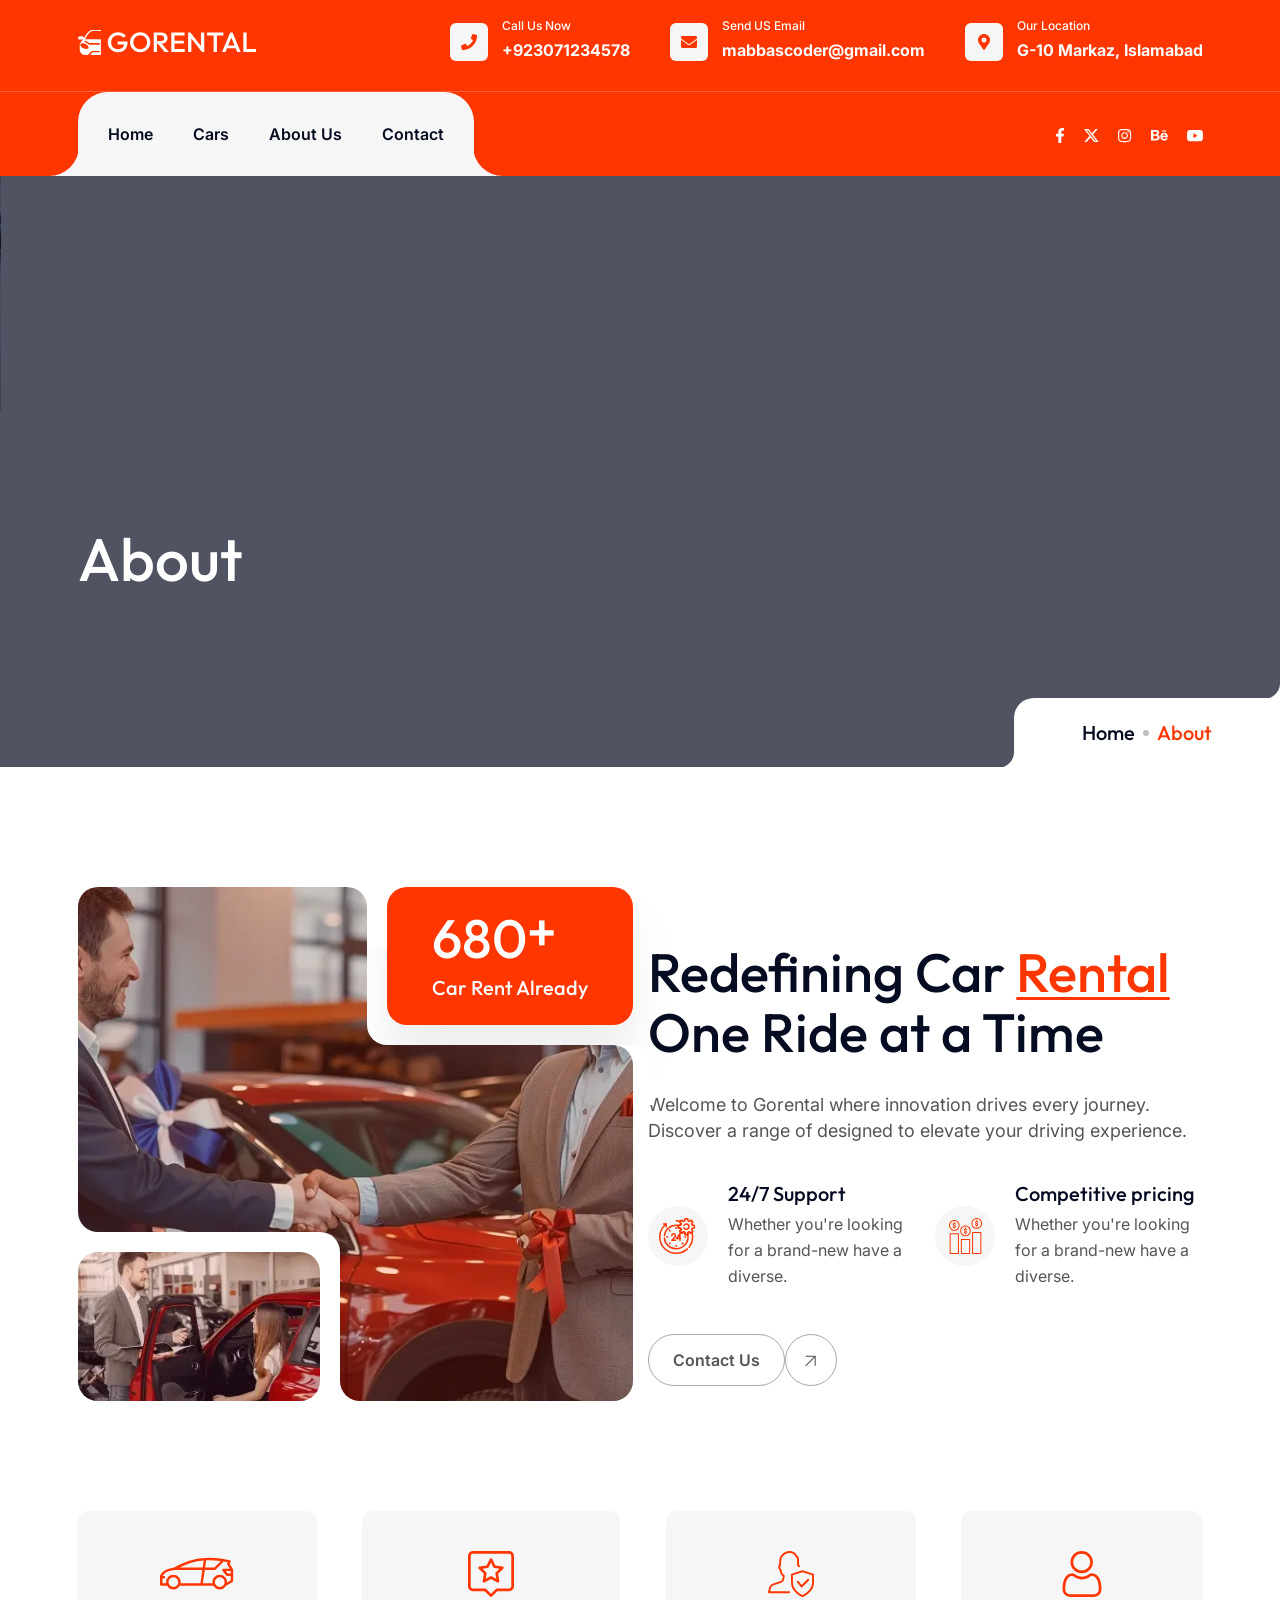
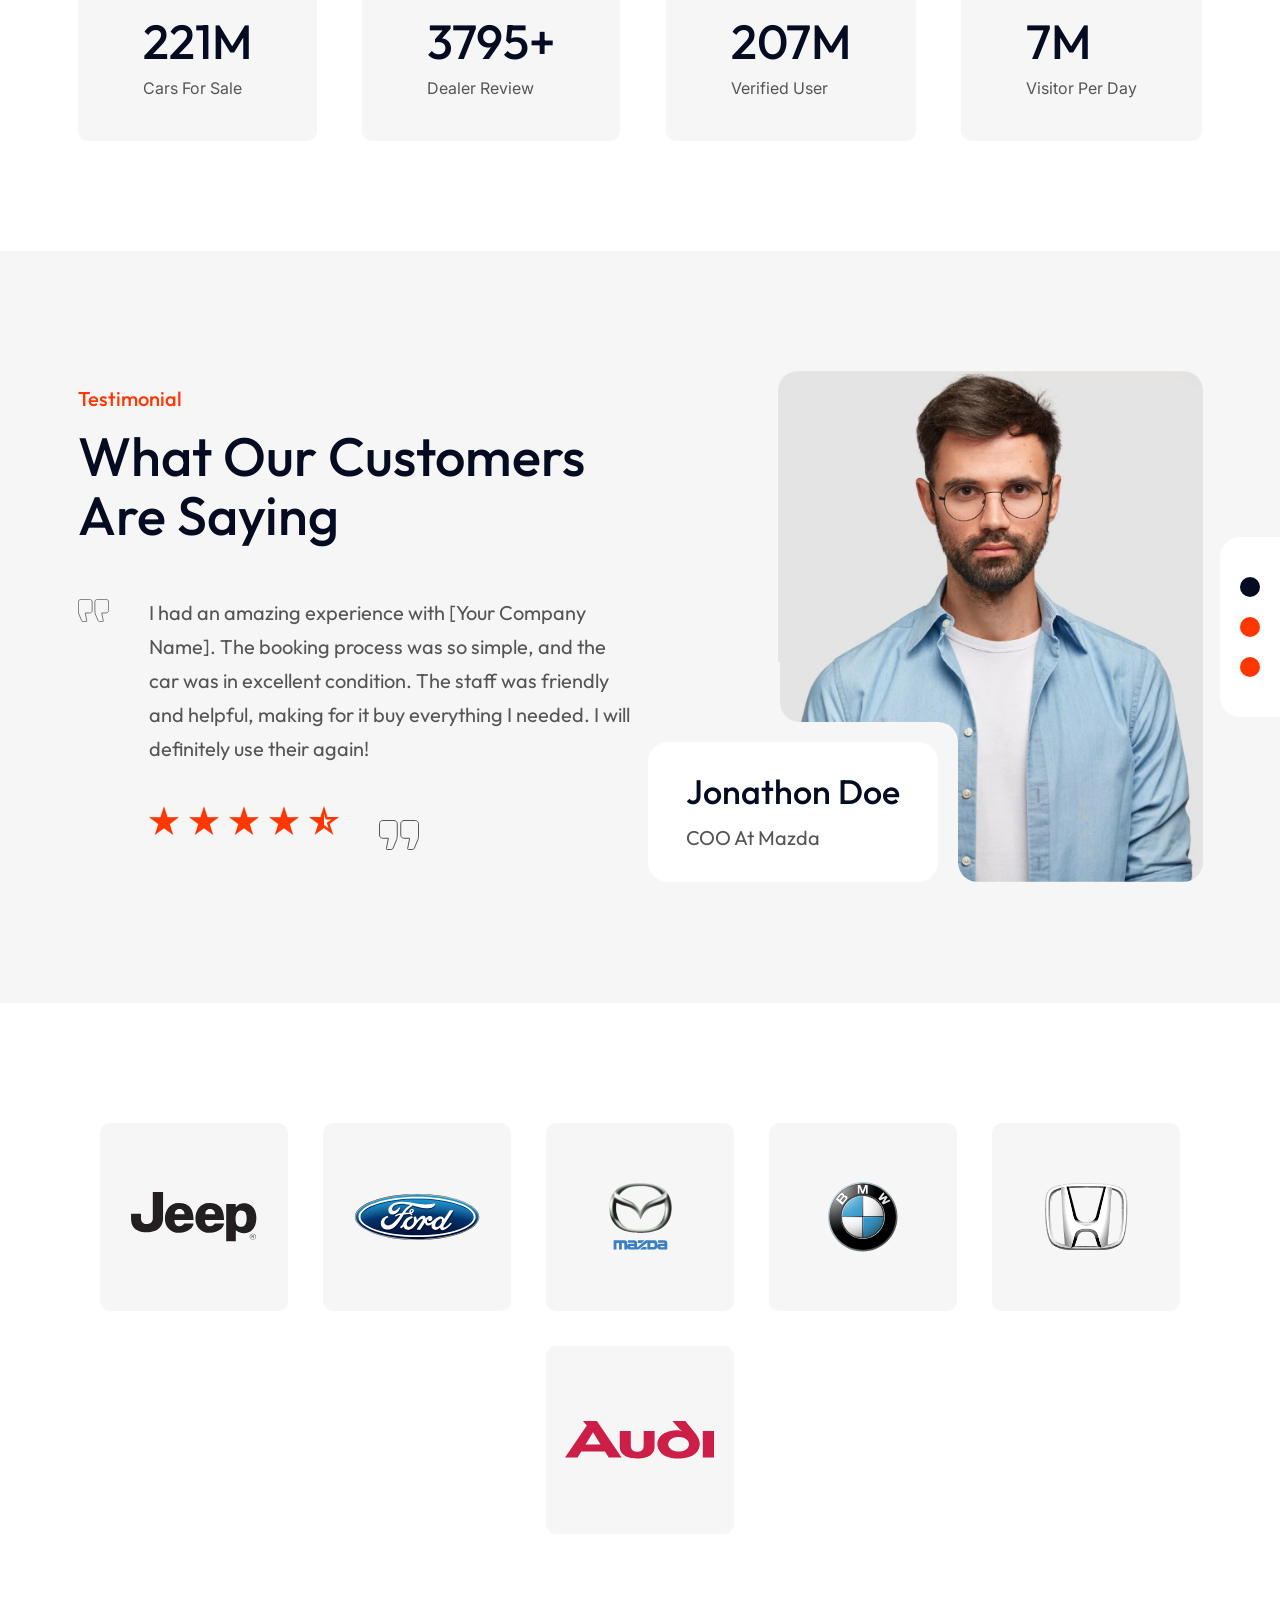
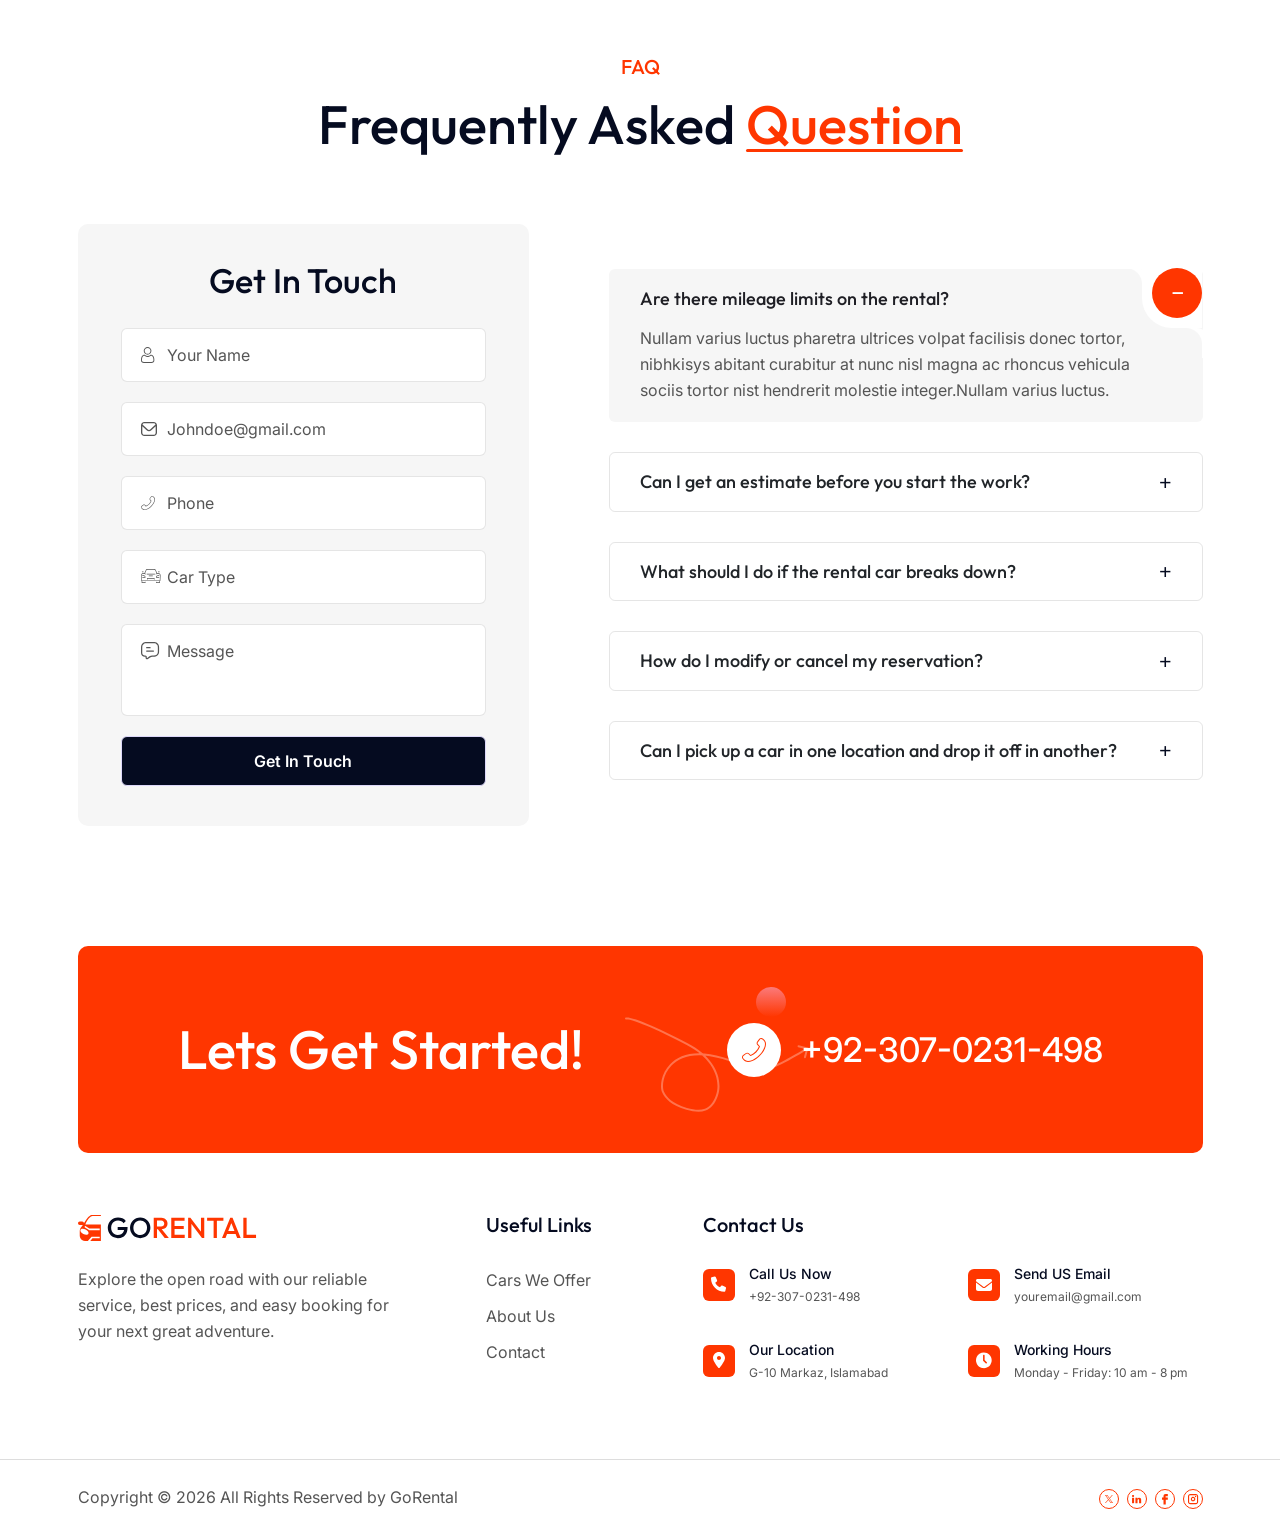
==== about.html @ 8848d8da "optimized folder str" ====
<!DOCTYPE html>
<html lang="en">

<head>
    <meta charset="UTF-8">
    <meta name="viewport" content="width=device-width, initial-scale=1.0">
    <meta name="description"
        content="Your trusted source for expert healthcare services and car information. Providing personalized care, advanced treatments, and reliable car dealing to help you achieve better health.">
    <link rel="shortcut icon" type="image/x-icon" href="images/fav.svg">
    <title>Rent a Car Services</title>
    <link rel="stylesheet" href="css/plugins.css">
    <link rel="stylesheet" href="css/magnifying-popup.css">
    <link rel="stylesheet" href="css/bootstrap.min.css">
    <link rel="stylesheet" href="css/rt-icon.css">
    <link rel="stylesheet" href="css/style.css">
</head>

<body class="home-one overflow-x-visible">
    <div class="loader-wrapper">
        <div class="loader">
        </div>
        <div class="loader-section section-left"></div>
        <div class="loader-section section-right"></div>
    </div>
    <div id="anywhere-home">
    </div>
    <!-- progress area start -->
    <div class="progress-wrap">
        <svg class="progress-circle svg-content" width="100%" height="100%" viewBox="-1 -1 102 102">
            <path d="M50,1 a49,49 0 0,1 0,98 a49,49 0 0,1 0,-98"
                style="transition: stroke-dashoffset 10ms linear 0s; stroke-dasharray: 307.919, 307.919; stroke-dashoffset: 307.919;">
            </path>
        </svg>
    </div>
    <!-- progress area end -->
    <!-- header area start -->
    <header class="header-one header-two bg-primary header--sticky">
        <div class="header-top">
            <div class="container">
                <div class="inner">
                    <div class="logo-area">
                        <a href="index.html"><img src="images/logo/logo-white.svg" width="180" alt=""></a>
                    </div>
                    <div class="get-touch-area">
                        <div class="map-area">
                            <div class="icon">
                                <i class="fa-sharp fa-solid fa-phone"></i>
                            </div>
                            <div class="text">
                                <p>Call Us Now</p>
                                <a href="tel:923071234578">+923071234578</a>
                            </div>
                        </div>
                        <div class="map-area">
                            <div class="icon">
                                <i class="fa-solid fa-envelope"></i>
                            </div>
                            <div class="text">
                                <p>Send US Email</p>
                                <a
                                    href="mailto:mabbascoder@gmail.com?subject=I want to rent a car!&body=Hello Sir! I want to rent a Car Name for a family. Is it available?">mabbascoder@gmail.com</a>
                            </div>
                        </div>
                        <div class="map-area">
                            <div class="icon">
                                <i class="fa-sharp fa-solid fa-location-dot"></i>
                            </div>
                            <div class="text">
                                <p>Our Location</p>
                                <a href="#">G-10 Markaz, Islamabad</a>
                            </div>
                        </div>
                    </div>
                </div>
            </div>
        </div>
        <div class="container">
            <div class="row">
                <div class="col-lg-12">
                    <div class="header-wrapper-area">
                        <div class="header-right d-block">
                            <div class="bottom d-flex align-items-center justify-content-between">
                                <div class="logo-area">
                                    <a href="index.html"><img src="images/logo/logo-white.svg" width="180" alt=""></a>
                                </div>
                                <div class="nav-area">
                                    <ul class="">
                                        <li class="main-nav">
                                            <a class="main-menu" href="index.html">Home</a>
                                        </li>
                                        <li class="main-nav">
                                            <a class="main-menu" href="cars.html">Cars</a>
                                        </li>
                                        <li class="main-nav">
                                            <a class="main-menu" href="about.html">About Us</a>
                                        </li>
                                        <li class="main-nav"><a class="main-menu main-menu-ls"
                                                href="contact.html">Contact</a></li>
                                    </ul>
                                </div>
                                <div class="bottom-right">
                                    <div class="social-area-transparent">
                                        <ul class="header-social">
                                            <li><a href="#"><img src="images/icon/facebook-w.svg" alt=""></a></li>
                                            <li><a href="#"><img src="images/icon/twitter-x-w.svg" alt=""></a></li>
                                            <li><a href="#"><img src="images/icon/linkedin-w.svg" alt=""></a></li>
                                            <li><a href="#"><img src="images/icon/behance.svg" alt=""></a></li>
                                            <li><a href="#"><img src="images/icon/youtube.svg" alt=""></a></li>
                                        </ul>
                                    </div>
                                    <div class="menu-btn" id="menu-btn">
                                        <i class="fa-sharp fa-regular fa-bars"></i>
                                    </div>
                                </div>
                            </div>
                        </div>
                    </div>
                </div>
            </div>
        </div>
    </header>
    <!-- header area end -->
    <!-- rts breadcrumb area start -->
    <div class="rts-breadcrumb-area @@class jarallax" data-bg-src="images/breadcrumb/03.webp">
        <div class="container">
            <div class="breadcrumb-area-wrapper">
                <h1 class="title">About</h1>
            </div>
        </div>
        <div class="nav-bread-crumb">
            <div class="nav-inner">
                <a href="index.html">Home</a>
                <span class="dot"></span>
                <a href="#" class="current">About</a>
            </div>
        </div>
    </div>
    <!-- rts breadcrumb area end -->


    <!-- rts about area start -->
    <section class="rts-about-area rts-section-gapTop">
        <div class="container">
            <div class="section-inner">
                <div class="row gy-5 gy-lg-0 align-items-center">
                    <div class="col-lg-6">
                        <div class="about-letf-image-area-two">
                            <div class="about-counter-area">
                                <div class="inner">
                                    <h2 class="counter-no"><span class="counter">1000</span><span
                                            class="count-plus">+</span></h2>
                                    <p>Car Rent Already</p>
                                </div>
                            </div>
                            <div class="about-image-area">
                                <img src="images/about/2.webp" alt="">
                            </div>
                            <div class="inner-image-sm">
                                <div class="inner-image">
                                    <div class="overlay-image">
                                        <img src="images/about/3.webp" alt="">
                                    </div>
                                </div>
                            </div>
                        </div>
                    </div>
                    <div class="col-lg-6">
                        <div class="about-right-content-area">
                            <div class="rts-section-title">
                                <span class="subtitle wow fadeInUp" data-wow-delay="0.1s">About Us</span>
                                <h2 class="heading-title">Redefining Car <span>Rental</span> <br> One
                                    Ride at a Time</h2>
                            </div>
                            <p class="desc wow fadeInUp" data-wow-delay="0.2s">
                                Welcome to Gorental where innovation drives every journey. Discover a range of designed
                                to elevate your driving experience.
                            </p>
                            <div class="about-item-wrapper mt--30">
                                <div class="single-item wow fadeInUp" data-wow-delay="0.4s">
                                    <div class="icon">
                                        <img src="images/icon/support.svg" alt="icon">
                                    </div>
                                    <div class="content">
                                        <h3 class="title">24/7 Support</h3>
                                        <p>Whether you're looking for a brand-new have a diverse.</p>
                                    </div>
                                </div>
                                <div class="single-item wow fadeInUp" data-wow-delay="0.6s">
                                    <div class="icon">
                                        <img src="images/icon/dollar-chart.svg" alt="icon">
                                    </div>
                                    <div class="content">
                                        <h3 class="title">Competitive pricing</h3>
                                        <p>Whether you're looking for a brand-new have a diverse.</p>
                                    </div>
                                </div>
                            </div>
                            <a href="contact.html" class="rts__btn mt--45">
                                <div class="rts__btn__wrap">
                                    <span class="rts__btn__txt-one">Contact Us</span>
                                    <span class="rts__btn__txt-two">Contact Us</span>
                                </div>
                                <div class="rts__btn__icon">
                                    <span class="rts__btn__icon-one"><i class="fa-light fa-arrow-right"></i></span>
                                    <span class="rts__btn__icon-two"><i class="fa-light fa-arrow-right"></i></span>
                                </div>
                            </a>
                        </div>
                    </div>
                </div>
            </div>
        </div>
    </section>
    <!-- rts about area end -->
    <!-- Counter Area Start -->
    <section class="rts-counter-area-two">
        <div class="container">
            <div class="counter-inner">
                <div class="inner wow zoomIn" data-wow-delay=".2s" data-wow-duration="1s">
                    <div class="icon">
                        <img src="images/counter/icon-01.svg" width="74" alt="">
                    </div>
                    <div class="text">
                        <h3 class="title"><span class="counter">320</span><span>M</span></h3>
                        <p class="desc">Cars For Sale</p>
                    </div>
                </div>
                <div class="inner wow zoomIn" data-wow-delay=".4s" data-wow-duration="1s">
                    <div class="icon">
                        <img src="images/counter/icon-02.svg" alt="">
                    </div>
                    <div class="text">
                        <h3 class="title"><span class="counter">5500</span><span>+</span></h3>
                        <p class="desc">Dealer Review</p>
                    </div>
                </div>
                <div class="inner wow zoomIn" data-wow-delay=".6s" data-wow-duration="1s">
                    <div class="icon">
                        <img src="images/counter/icon-03.svg" alt="">
                    </div>
                    <div class="text">
                        <h3 class="title"><span class="counter">300</span><span>M</span></h3>
                        <p class="desc">Verified User</p>
                    </div>
                </div>
                <div class="inner wow zoomIn" data-wow-delay=".8s" data-wow-duration="1s">
                    <div class="icon">
                        <img src="images/counter/icon-04.svg" alt="">
                    </div>
                    <div class="text">
                        <h3 class="title"><span class="counter">10</span><span>M</span></h3>
                        <p class="desc">Visitor Per Day</p>
                    </div>
                </div>
            </div>
        </div>
    </section>
    <!-- Counter Area End -->

    <!-- rts testimonials area start -->
    <section class="rts-testiomonials-area rts-section-gap bg-gray">
        <div class="container">
            <div class="slider-inner">
                <div class="row gy-5 gy-lg-0 align-items-center">
                    <div class="col-lg-6">
                        <div class="swiper rts-testimonials-content-slider">
                            <div class="swiper-wrapper">
                                <div class="swiper-slide">
                                    <div class="rts-testimonials-content-area rts-testimonials-content-two">
                                        <div class="rts-section-title">
                                            <span class="subtitle wow fadeInUp" data-wow-delay="0.1s">Testimonial</span>
                                            <h2 class="heading-title">What Our Customers <br> Are Saying</h2>
                                        </div>
                                        <div class="content-area">
                                            <div class="icon"><img src="images/testimonials/icon/qoute-sm-2.svg" alt="icon"></div>
                                            <div class="desc-star-area">
                                                <p class="desc">I had an amazing experience with [Your Company Name].
                                                    The booking process was so simple, and the car was in excellent
                                                    condition. The staff was friendly and helpful, making for it buy
                                                    everything I needed. I will definitely use their again!</p>
                                                <ul class="star-rating">
                                                    <li><i class="rt-icon-star"></i></li>
                                                    <li><i class="rt-icon-star"></i></li>
                                                    <li><i class="rt-icon-star"></i></li>
                                                    <li><i class="rt-icon-star"></i></li>
                                                    <li><i class="rt-icon-star-sharp-half-stroke"></i></li>
                                                </ul>
                                                <div class="qoute">
                                                    <img src="images/testimonials/icon/qoute-sm-3.svg" alt="icon">
                                                </div>
                                            </div>
                                        </div>
                                    </div>
                                </div>
                                <div class="swiper-slide">
                                    <div class="rts-testimonials-content-area rts-testimonials-content-two">
                                        <div class="rts-section-title">
                                            <span class="subtitle wow fadeInUp" data-wow-delay="0.1s">Testimonial</span>
                                            <h2 class="heading-title">What Our Customers <br> Are Saying</h2>
                                        </div>
                                        <div class="content-area">
                                            <div class="icon"><img src="images/testimonials/icon/qoute-sm-2.svg" alt="icon"></div>
                                            <div class="desc-star-area">
                                                <p class="desc">I had an amazing experience with [Your Company Name].
                                                    The booking process was so simple, and the car was in excellent
                                                    condition. The staff was friendly and helpful, making for it buy
                                                    everything I needed. I will definitely use their again!</p>
                                                <ul class="star-rating">
                                                    <li><i class="rt-icon-star"></i></li>
                                                    <li><i class="rt-icon-star"></i></li>
                                                    <li><i class="rt-icon-star"></i></li>
                                                    <li><i class="rt-icon-star"></i></li>
                                                    <li><i class="rt-icon-star-sharp-half-stroke"></i></li>
                                                </ul>
                                                <div class="qoute">
                                                    <img src="images/testimonials/icon/qoute-sm-3.svg" alt="icon">
                                                </div>
                                            </div>
                                        </div>
                                    </div>
                                </div>
                                <div class="swiper-slide">
                                    <div class="rts-testimonials-content-area rts-testimonials-content-two">
                                        <div class="rts-section-title">
                                            <span class="subtitle wow fadeInUp" data-wow-delay="0.1s">Testimonial</span>
                                            <h2 class="heading-title">What Our Customers <br> Are Saying</h2>
                                        </div>
                                        <div class="content-area">
                                            <div class="icon"><img src="images/testimonials/icon/qoute-sm-2.svg" alt="icon"></div>
                                            <div class="desc-star-area">
                                                <p class="desc">I had an amazing experience with [Your Company Name].
                                                    The booking process was so simple, and the car was in excellent
                                                    condition. The staff was friendly and helpful, making for it buy
                                                    everything I needed. I will definitely use their again!</p>
                                                <ul class="star-rating">
                                                    <li><i class="rt-icon-star"></i></li>
                                                    <li><i class="rt-icon-star"></i></li>
                                                    <li><i class="rt-icon-star"></i></li>
                                                    <li><i class="rt-icon-star"></i></li>
                                                    <li><i class="rt-icon-star-sharp-half-stroke"></i></li>
                                                </ul>
                                                <div class="qoute">
                                                    <img src="images/testimonials/icon/qoute-sm-3.svg" alt="icon">
                                                </div>
                                            </div>
                                        </div>
                                    </div>
                                </div>
                            </div>
                        </div>
                    </div>
                    <div class="col-lg-6">
                        <div class="swiper rts-testimonials-images-slider">
                            <div class="swiper-wrapper">
                                <div class="swiper-slide">
                                    <div class="rts-testimonials-images-area rts-testimonials-image-two">
                                        <img src="images/testimonials/2.webp" width="512" alt="images">
                                        <div class="inner-author">
                                            <div class="author-info">
                                                <h3 class="title">Jonathon Doe</h3>
                                                <span class="role">COO At Mazda</span>
                                            </div>
                                        </div>
                                    </div>
                                </div>
                                <div class="swiper-slide">
                                    <div class="rts-testimonials-images-area rts-testimonials-image-two">
                                        <img src="images/testimonials/1.webp" width="512" alt="images">
                                        <div class="inner-author">
                                            <div class="author-info">
                                                <h3 class="title">Frederick Lee</h3>
                                                <span class="role">COO At Audi</span>
                                            </div>
                                        </div>
                                    </div>
                                </div>
                                <div class="swiper-slide">
                                    <div class="rts-testimonials-images-area rts-testimonials-image-two">
                                        <img src="images/testimonials/2.webp" width="512" alt="images">
                                        <div class="inner-author">
                                            <div class="author-info">
                                                <h3 class="title">Jonathon Doe</h3>
                                                <span class="role">COO At Mazda</span>
                                            </div>
                                        </div>
                                    </div>
                                </div>
                            </div>
                        </div>
                    </div>
                </div>
            </div>
        </div>
        <div class="rts-testimonials-pagination-wrapper">
            <div class="rts-testimonials-dot"></div>
        </div>
    </section>
    <!-- rts testimonials area end -->

    <!-- rts brand area start -->
    <div class="rts-brand-area rts-section-gapTop">
        <div class="container">
            <div class="rts-brand-wrappper">
                <div class="single-brand wow fadinUp" data-wow-delay="0.2s">
                    <img src="images/brand/1.svg" alt="brand">
                </div>
                <div class="single-brand wow fadeInUp" data-wow-delay="0.4s">
                    <img src="images/brand/2.svg" alt="brand">
                </div>
                <div class="single-brand wow fadeInUp" data-wow-delay="0.6s">
                    <img src="images/brand/3.svg" alt="brand">
                </div>
                <div class="single-brand wow fadeInUp" data-wow-delay="0.8s">
                    <img src="images/brand/4.svg" alt="brand">
                </div>
                <div class="single-brand wow fadeInUp" data-wow-delay="1s">
                    <img src="images/brand/5.svg" alt="brand">
                </div>
                <div class="single-brand wow fadeInUp" data-wow-delay="1.2s">
                    <img src="images/brand/6.svg" alt="brand">
                </div>
            </div>
        </div>
    </div>
    <!-- rts brand area end -->

    <!-- rts faq area start -->
    <section class="rts-faq-area rts-section-gap">
        <div class="container">
            <div class="rts-section-title text-center">
                <span class="subtitle wow fadeInUp" data-wow-delay="0.1s">FAQ</span>
                <h2 class="heading-title">Frequently Asked <span>Question</span></h2>
            </div>
            <div class="rts-faq-wrapper-area mt--70 mt_sm--35">
                <div class="row g-5 align-items-center">
                    <div class="col-xl-5 col-lg-6">
                        <div class="rts-contact-form">
                            <h3 class="title">Get In Touch</h3>
                            <form action="#" class="contact-form-area">
                                <div class="single-input">
                                    <span class="icon">
                                        <svg width="14" height="16" viewBox="0 0 14 16" fill="none"
                                            xmlns="http://www.w3.org/2000/svg">
                                            <path
                                                d="M6.57349 7.70726C7.63232 7.70726 8.54907 7.3275 9.29834 6.57823C10.0474 5.82909 10.4272 4.91247 10.4272 3.85351C10.4272 2.79492 10.0475 1.87817 9.29822 1.12878C8.54895 0.37976 7.6322 0 6.57349 0C5.51453 0 4.5979 0.37976 3.84875 1.1289C3.09961 1.87805 2.71973 2.79479 2.71973 3.85351C2.71973 4.91247 3.09961 5.82921 3.84875 6.57836C4.59814 7.32738 5.51489 7.70726 6.57349 7.70726ZM4.51184 1.79187C5.08667 1.21704 5.76099 0.93762 6.57349 0.93762C7.38586 0.93762 8.0603 1.21704 8.63525 1.79187C9.21008 2.36682 9.48962 3.04125 9.48962 3.85351C9.48962 4.66601 9.21008 5.34032 8.63525 5.91527C8.0603 6.49022 7.38586 6.76964 6.57349 6.76964C5.76123 6.76964 5.08691 6.4901 4.51184 5.91527C3.93689 5.34044 3.65735 4.66601 3.65735 3.85351C3.65735 3.04125 3.93689 2.36682 4.51184 1.79187Z"
                                                fill="#555555"></path>
                                            <path
                                                d="M13.3165 12.3031C13.2949 11.9913 13.2512 11.6512 13.1869 11.2921C13.1219 10.9303 13.0383 10.5883 12.9382 10.2756C12.8347 9.95251 12.6942 9.63342 12.5203 9.32763C12.34 9.01025 12.1281 8.73388 11.8903 8.50647C11.6416 8.26855 11.3372 8.07727 10.9851 7.93774C10.6343 7.79895 10.2455 7.72864 9.82959 7.72864C9.66626 7.72864 9.5083 7.79565 9.20325 7.99426C9.0155 8.1167 8.7959 8.2583 8.55078 8.41492C8.34119 8.54846 8.05725 8.67358 7.70654 8.78686C7.36438 8.89758 7.01697 8.95373 6.67395 8.95373C6.33118 8.95373 5.98376 8.89758 5.64136 8.78686C5.29102 8.6737 5.00696 8.54858 4.79773 8.41504C4.55493 8.25989 4.33521 8.11829 4.14465 7.99414C3.83984 7.79553 3.68188 7.72852 3.51855 7.72852C3.10254 7.72852 2.71387 7.79895 2.36316 7.93787C2.01135 8.07715 1.70679 8.26843 1.45789 8.50659C1.22009 8.73413 1.00818 9.01037 0.828003 9.32763C0.654297 9.63342 0.513672 9.95239 0.410156 10.2758C0.310181 10.5884 0.226562 10.9303 0.161621 11.2921C0.097168 11.6507 0.0535889 11.991 0.0319824 12.3035C0.0107422 12.609 0 12.927 0 13.2483C0 14.0835 0.265503 14.7596 0.789062 15.2583C1.30615 15.7503 1.99023 15.9999 2.82239 15.9999H10.5265C11.3584 15.9999 12.0425 15.7503 12.5597 15.2583C13.0834 14.76 13.3489 14.0836 13.3489 13.2482C13.3488 12.9258 13.3379 12.6078 13.3165 12.3031ZM11.9132 14.579C11.5715 14.9042 11.1179 15.0622 10.5264 15.0622H2.82239C2.23071 15.0622 1.7771 14.9042 1.43555 14.5791C1.10046 14.2601 0.937622 13.8247 0.937622 13.2483C0.937622 12.9485 0.94751 12.6525 0.967285 12.3683C0.986572 12.0895 1.026 11.7832 1.08447 11.4578C1.14221 11.1363 1.2157 10.8347 1.3031 10.5616C1.38696 10.2998 1.50134 10.0405 1.64319 9.79077C1.77856 9.55273 1.93433 9.34851 2.1062 9.18396C2.26697 9.03003 2.4696 8.90405 2.70837 8.80957C2.9292 8.72217 3.17737 8.67431 3.44678 8.66711C3.47961 8.68457 3.53809 8.71789 3.63281 8.77966C3.82556 8.90527 4.04773 9.04858 4.29333 9.20544C4.57019 9.38195 4.92688 9.54138 5.35303 9.67895C5.7887 9.81982 6.23303 9.89135 6.67407 9.89135C7.11511 9.89135 7.55957 9.81982 7.995 9.67907C8.42151 9.54126 8.77808 9.38195 9.0553 9.2052C9.30664 9.04455 9.52258 8.90539 9.71533 8.77966C9.81006 8.71802 9.86853 8.68457 9.90137 8.66711C10.1709 8.67431 10.4191 8.72217 10.64 8.80957C10.8787 8.90405 11.0813 9.03015 11.2421 9.18396C11.4139 9.34839 11.5697 9.55261 11.7051 9.79089C11.847 10.0405 11.9615 10.2999 12.0453 10.5615C12.1328 10.835 12.2064 11.1365 12.264 11.4576C12.3224 11.7837 12.3619 12.0901 12.3812 12.3684V12.3686C12.4011 12.6517 12.4111 12.9476 12.4113 13.2483C12.4111 13.8248 12.2483 14.2601 11.9132 14.579Z"
                                                fill="#555555"></path>
                                        </svg>
                                    </span>
                                    <input type="text" name="name" placeholder="Your Name">
                                </div>
                                <div class="single-input">
                                    <span class="icon">
                                        <svg width="16" height="14" viewBox="0 0 16 14" fill="none"
                                            xmlns="http://www.w3.org/2000/svg">
                                            <path
                                                d="M12.6667 0H3.33333C2.4496 0.00101045 1.60237 0.336561 0.97748 0.933049C0.352588 1.52954 0.00105857 2.33826 0 3.18182L0 10.8182C0.00105857 11.6617 0.352588 12.4705 0.97748 13.067C1.60237 13.6634 2.4496 13.999 3.33333 14H12.6667C13.5504 13.999 14.3976 13.6634 15.0225 13.067C15.6474 12.4705 15.9989 11.6617 16 10.8182V3.18182C15.9989 2.33826 15.6474 1.52954 15.0225 0.933049C14.3976 0.336561 13.5504 0.00101045 12.6667 0ZM3.33333 1.27273H12.6667C13.0659 1.27348 13.4557 1.38824 13.786 1.60224C14.1163 1.81624 14.3719 2.11969 14.52 2.47355L9.41467 7.34745C9.03895 7.70465 8.53028 7.90521 8 7.90521C7.46972 7.90521 6.96105 7.70465 6.58533 7.34745L1.48 2.47355C1.6281 2.11969 1.88374 1.81624 2.21403 1.60224C2.54432 1.38824 2.93414 1.27348 3.33333 1.27273ZM12.6667 12.7273H3.33333C2.8029 12.7273 2.29419 12.5261 1.91912 12.1681C1.54405 11.8101 1.33333 11.3245 1.33333 10.8182V4.13636L5.64267 8.24727C6.26842 8.84307 7.11617 9.17766 8 9.17766C8.88383 9.17766 9.73158 8.84307 10.3573 8.24727L14.6667 4.13636V10.8182C14.6667 11.3245 14.456 11.8101 14.0809 12.1681C13.7058 12.5261 13.1971 12.7273 12.6667 12.7273Z"
                                                fill="#555555"></path>
                                        </svg>
                                    </span>
                                    <input type="email" name="email" placeholder="Johndoe@gmail.com">
                                </div>
                                <div class="single-input">
                                    <span class="icon">
                                        <svg width="14" height="14" viewBox="0 0 14 14" fill="none"
                                            xmlns="http://www.w3.org/2000/svg">
                                            <path
                                                d="M12.9792 1.02532L12.3258 0.453589C11.7308 -0.141473 10.7217 -0.170643 10.08 0.482759L8.98917 1.91207C8.37667 2.52464 8.37667 3.52224 8.98917 4.12897L9.85834 5.02156C8.91334 7.23846 7.16917 8.98864 5.02251 9.86374L4.13001 8.99448C3.83251 8.69695 3.44167 8.5336 3.02167 8.5336C2.60168 8.5336 2.21084 8.69695 1.94251 8.97114L0.460843 10.1146C-0.151656 10.7272 -0.151656 11.7248 0.449177 12.3198L1.04418 13.0024C1.68584 13.6441 2.54918 14 3.48834 14C8.00917 14 14 8.00271 14 3.48724C14 2.55381 13.6442 1.68455 12.9908 1.03115L12.9792 1.02532ZM3.47667 13.4108C2.69501 13.4108 1.97751 13.1191 1.45834 12.5999L0.863343 11.9114C0.478343 11.5264 0.478344 10.9022 0.834177 10.5405L2.31584 9.39702C2.50251 9.21033 2.74751 9.10532 3.01584 9.10532C3.28417 9.10532 3.52917 9.21033 3.71584 9.39702L4.74834 10.4063C4.83001 10.488 4.94667 10.5113 5.05751 10.4705C7.49 9.54287 9.4675 7.56516 10.4767 5.05657C10.5175 4.95156 10.4942 4.82905 10.4125 4.74154L9.40334 3.70893C9.01834 3.32389 9.01834 2.69966 9.42667 2.28545L10.5175 0.856131C10.9025 0.471091 11.5267 0.471091 11.9292 0.867799L12.5825 1.43953C13.1133 1.97041 13.405 2.68799 13.405 3.46974C13.405 7.64684 7.65334 13.3991 3.47667 13.3991V13.4108Z"
                                                fill="#555555"></path>
                                        </svg>
                                    </span>
                                    <input type="text" name="phone" placeholder="Phone">
                                </div>
                                <div class="single-input">
                                    <span class="icon">
                                        <svg width="20" height="15" viewBox="0 0 20 15" fill="none"
                                            xmlns="http://www.w3.org/2000/svg">
                                            <path
                                                d="M13.6606 4.67871H5.92711C5.75595 4.67871 5.61719 4.8373 5.61719 5.03291C5.61719 5.22852 5.75595 5.38711 5.92711 5.38711H13.6606C13.8318 5.38711 13.9705 5.22852 13.9705 5.03291C13.9705 4.8373 13.8317 4.67871 13.6606 4.67871Z"
                                                fill="#555555"></path>
                                            <path
                                                d="M2.69654 6.2832H1.55114C1.37997 6.2832 1.24121 6.44179 1.24121 6.6374C1.24121 6.83301 1.37997 6.9916 1.55114 6.9916H2.69654C3.26254 6.9916 3.73983 7.4342 3.87735 8.03247H1.63052C1.45936 8.03247 1.32059 8.19105 1.32059 8.38666C1.32059 8.58227 1.45936 8.74086 1.63052 8.74086H4.22707C4.39823 8.74086 4.53699 8.58227 4.53699 8.38666C4.53704 7.22679 3.7114 6.2832 2.69654 6.2832Z"
                                                fill="#555555"></path>
                                            <path
                                                d="M16.8913 6.9916H18.0367C18.2078 6.9916 18.3466 6.83301 18.3466 6.6374C18.3466 6.44179 18.2078 6.2832 18.0367 6.2832H16.8913C15.8764 6.2832 15.0508 7.22679 15.0508 8.38666C15.0508 8.58227 15.1895 8.74086 15.3607 8.74086H17.9573C18.1284 8.74086 18.2672 8.58227 18.2672 8.38666C18.2672 8.19105 18.1284 8.03247 17.9573 8.03247H15.7105C15.848 7.4342 16.3253 6.9916 16.8913 6.9916Z"
                                                fill="#555555"></path>
                                            <path
                                                d="M18.954 4.72735C18.5196 4.20848 17.9297 3.92271 17.2928 3.92271C17.2649 3.92271 17.2372 3.92701 17.2103 3.93551L16.2143 4.24999L14.747 1.02849C14.4843 0.451767 13.8329 0 13.2641 0H6.3224C5.7535 0 5.10212 0.451767 4.83943 1.02849L3.37216 4.24999L2.37614 3.93551C2.34928 3.92701 2.32151 3.92271 2.29362 3.92271C1.65679 3.92271 1.06681 4.20848 0.632421 4.72735C0.198031 5.24623 -0.0257765 5.93243 0.00236466 6.66165L0.227288 11.7866C0.235552 11.9751 0.371713 12.1231 0.536841 12.1231H0.640149V13.6698C0.640149 13.8654 0.778913 14.0239 0.950074 14.0239H4.21094C4.3821 14.0239 4.52086 13.8654 4.52086 13.6698V13.1857C4.52086 12.9901 4.3821 12.8315 4.21094 12.8315C4.03978 12.8315 3.90101 12.9901 3.90101 13.1857V13.3156H1.25996V12.1231H18.3265V13.3156H15.6855V13.1857C15.6855 12.9901 15.5467 12.8315 15.3756 12.8315C15.2044 12.8315 15.0656 12.9901 15.0656 13.1857V13.6698C15.0656 13.8654 15.2044 14.0239 15.3756 14.0239H18.6364C18.8076 14.0239 18.9463 13.8654 18.9463 13.6698V12.1231H19.0496C19.2148 12.1231 19.3509 11.9751 19.3592 11.7866L19.5842 6.65957C19.6123 5.93243 19.3885 5.24623 18.954 4.72735ZM18.965 6.62618L18.7549 11.4146H0.8316L0.621553 6.62831C0.601016 6.09616 0.763912 5.595 1.08032 5.21714C1.38752 4.85019 1.80274 4.64334 2.25329 4.63172L3.44563 5.00821C3.44637 5.00844 3.44712 5.00868 3.4479 5.00892L4.6043 5.37402C4.76922 5.42611 4.93997 5.31551 4.98554 5.12694C5.03112 4.93841 4.93434 4.74332 4.76934 4.69123L3.98312 4.443L5.38927 1.35568C5.5463 1.01093 5.98235 0.708489 6.32244 0.708489H13.2641C13.6041 0.708489 14.0402 1.01093 14.1973 1.35568L15.6034 4.443L14.8172 4.69123C14.6522 4.74332 14.5554 4.93841 14.601 5.12694C14.6466 5.31551 14.8173 5.42607 14.9822 5.37402L17.3332 4.63172C17.7838 4.64339 18.199 4.85024 18.5062 5.21714C18.8226 5.595 18.9855 6.09616 18.965 6.62618Z"
                                                fill="#555555"></path>
                                            <path
                                                d="M17.2933 3.21425H18.373C18.5442 3.21425 18.6829 3.05567 18.6829 2.86006C18.6829 2.66445 18.5442 2.50586 18.373 2.50586H17.2933C17.1222 2.50586 16.9834 2.66445 16.9834 2.86006C16.9834 3.05567 17.1222 3.21425 17.2933 3.21425Z"
                                                fill="#555555"></path>
                                            <path
                                                d="M1.21422 3.21425H2.29392C2.46508 3.21425 2.60384 3.05567 2.60384 2.86006C2.60384 2.66445 2.46508 2.50586 2.29392 2.50586H1.21422C1.04306 2.50586 0.904297 2.66445 0.904297 2.86006C0.904297 3.05567 1.04306 3.21425 1.21422 3.21425Z"
                                                fill="#555555"></path>
                                            <path
                                                d="M13.2308 9.05078H6.35582C6.18466 9.05078 6.0459 9.20937 6.0459 9.40498V10.3516C6.0459 10.5472 6.18466 10.7058 6.35582 10.7058C6.52698 10.7058 6.66575 10.5472 6.66575 10.3516V9.75918H12.9209V10.3516C12.9209 10.5472 13.0597 10.7058 13.2308 10.7058C13.402 10.7058 13.5408 10.5472 13.5408 10.3516V9.40498C13.5408 9.20937 13.402 9.05078 13.2308 9.05078Z"
                                                fill="#555555"></path>
                                            <path
                                                d="M11.5122 7.27578C11.6834 7.27578 11.8221 7.11719 11.8221 6.92158C11.8221 6.72597 11.6834 6.56738 11.5122 6.56738H8.0747C7.90353 6.56738 7.76477 6.72597 7.76477 6.92158C7.76477 7.11719 7.90353 7.27578 8.0747 7.27578H11.5122Z"
                                                fill="#555555"></path>
                                        </svg>
                                    </span>
                                    <input type="text" name="car-type" placeholder="Car Type">
                                </div>
                                <div class="single-input">
                                    <span class="icon">
                                        <svg width="19" height="18" viewBox="0 0 19 18" fill="none"
                                            xmlns="http://www.w3.org/2000/svg">
                                            <path
                                                d="M5.05359 5.68542C5.05359 5.33654 5.33642 5.05371 5.6853 5.05371H9.05442C9.40329 5.05371 9.68613 5.33654 9.68613 5.68542C9.68613 6.0343 9.40329 6.31713 9.05442 6.31713H5.6853C5.33642 6.31713 5.05359 6.0343 5.05359 5.68542Z"
                                                fill="#555555"></path>
                                            <path
                                                d="M5.05371 9.05359C5.05371 8.70471 5.33654 8.42188 5.68542 8.42188H12.4237C12.7725 8.42188 13.0554 8.70471 13.0554 9.05359C13.0554 9.40246 12.7725 9.6853 12.4237 9.6853H5.68542C5.33654 9.6853 5.05371 9.40246 5.05371 9.05359Z"
                                                fill="#555555"></path>
                                            <path fill-rule="evenodd" clip-rule="evenodd"
                                                d="M7.34169 0H10.7674C11.9227 0 12.8285 -8.38404e-06 13.5566 0.0594735C14.2979 0.120042 14.9103 0.245424 15.4646 0.527866C16.376 0.99219 17.1168 1.73309 17.5812 2.64438C17.8636 3.19872 17.989 3.81114 18.0496 4.55248C18.109 5.28049 18.109 6.18631 18.109 7.34167V8.36738V8.49111C18.1092 9.79547 18.1094 10.5912 17.9134 11.2595C17.4493 12.8423 16.2115 14.0802 14.6286 14.5442C13.9603 14.7402 13.1646 14.7401 11.8602 14.7399C11.8195 14.7399 11.7783 14.7399 11.7365 14.7399H11.2743L11.2235 14.74C10.493 14.7446 9.78157 14.9727 9.18448 15.3934L9.14304 15.4229L6.94411 16.9936C5.67689 17.8987 4.01168 16.5916 4.59004 15.1456C4.66778 14.9513 4.52466 14.7399 4.31535 14.7399H3.80851C1.70512 14.7399 0 13.0348 0 10.9314V7.34169C0 6.18632 -8.38404e-06 5.2805 0.0594735 4.55248C0.120042 3.81114 0.245424 3.19872 0.527866 2.64438C0.99219 1.73309 1.73309 0.99219 2.64438 0.527866C3.19872 0.245424 3.81114 0.120042 4.55248 0.0594735C5.2805 -8.38404e-06 6.18632 0 7.34169 0ZM4.65535 1.3187C3.99216 1.37288 3.56451 1.47701 3.21797 1.65358C2.5444 1.99678 1.99678 2.5444 1.65358 3.21797C1.47701 3.56451 1.37288 3.99216 1.3187 4.65535C1.26391 5.32593 1.26342 6.18023 1.26342 7.36996V10.9314C1.26342 12.3371 2.40289 13.4765 3.80851 13.4765H4.31535C5.41848 13.4765 6.1728 14.5907 5.7631 15.6149C5.65336 15.8892 5.96932 16.1373 6.20976 15.9655L8.45667 14.3606C9.2645 13.7914 10.2271 13.4829 11.2154 13.4766L11.2743 13.4765H11.7365C13.2037 13.4765 13.8019 13.4701 14.2731 13.3319C15.443 12.9888 16.3579 12.0739 16.701 10.904C16.8392 10.4327 16.8456 9.83455 16.8456 8.36738V7.36996C16.8456 6.18023 16.8451 5.32593 16.7904 4.65535C16.7361 3.99216 16.632 3.56451 16.4555 3.21797C16.1122 2.5444 15.5646 1.99678 14.8911 1.65358C14.5445 1.47701 14.1169 1.37288 13.4537 1.3187C12.7831 1.26391 11.9288 1.26342 10.7391 1.26342H7.36996C6.18023 1.26342 5.32593 1.26391 4.65535 1.3187Z"
                                                fill="#555555"></path>
                                        </svg>
                                    </span>
                                    <textarea name="message" placeholder="Message"></textarea>
                                </div>
                                <button class="rts-btn-send" type="submit">Get In Touch</button>
                            </form>
                        </div>
                    </div>
                    <div class="col-xl-7 col-lg-6">
                        <div class="rts-faq__accordion accordion-two">
                            <div class="accordion accordion-flush" id="rts-accordion">
                                <div class="accordion-item active">
                                    <div class="accordion-header" id="first">
                                        <h3 class="accordion-button collapse show" data-bs-toggle="collapse"
                                            data-bs-target="#item__one" aria-expanded="true" aria-controls="item__one">
                                            Are there mileage limits on the rental?
                                            <span class="inner-shape">
                                                <span class="inner-radius"></span>
                                            </span>
                                        </h3>
                                    </div>
                                    <div id="item__one" class="accordion-collapse collapse show"
                                        data-bs-parent="#rts-accordion">
                                        <div class="accordion-body">
                                            Nullam varius luctus pharetra ultrices volpat facilisis donec tortor,
                                            nibhkisys abitant curabitur at nunc nisl magna ac rhoncus vehicula sociis
                                            tortor nist hendrerit molestie integer.Nullam varius luctus.
                                        </div>
                                    </div>
                                </div>
                                <div class="accordion-item">
                                    <div class="accordion-header" id="two">
                                        <h3 class="accordion-button collapsed" data-bs-toggle="collapse"
                                            data-bs-target="#item__two" aria-expanded="false" aria-controls="item__two">
                                            Can I get an estimate before you start the work?
                                            <span class="inner-shape">
                                                <span class="inner-radius"></span>
                                            </span>
                                        </h3>
                                    </div>
                                    <div id="item__two" class="accordion-collapse collapse"
                                        data-bs-parent="#rts-accordion">
                                        <div class="accordion-body">
                                            Nullam varius luctus pharetra ultrices volpat facilisis donec tortor,
                                            nibhkisys abitant curabitur at nunc nisl magna ac rhoncus vehicula sociis
                                            tortor nist hendrerit molestie integer.Nullam varius luctus.
                                        </div>
                                    </div>
                                </div>
                                <div class="accordion-item">
                                    <div class="accordion-header" id="three">
                                        <h3 class="accordion-button collapsed" data-bs-toggle="collapse"
                                            data-bs-target="#item__three" aria-expanded="false"
                                            aria-controls="item__three">
                                            What should I do if the rental car breaks down?
                                            <span class="inner-shape">
                                                <span class="inner-radius"></span>
                                            </span>
                                        </h3>
                                    </div>
                                    <div id="item__three" class="accordion-collapse collapse"
                                        data-bs-parent="#rts-accordion">
                                        <div class="accordion-body">
                                            Nullam varius luctus pharetra ultrices volpat facilisis donec tortor,
                                            nibhkisys abitant curabitur at nunc nisl magna ac rhoncus vehicula sociis
                                            tortor nist hendrerit molestie integer.Nullam varius luctus.
                                        </div>
                                    </div>
                                </div>

                                <div class="accordion-item">
                                    <div class="accordion-header" id="four">
                                        <h3 class="accordion-button collapsed" data-bs-toggle="collapse"
                                            data-bs-target="#item__four" aria-expanded="false"
                                            aria-controls="item__four">
                                            How do I modify or cancel my reservation?
                                            <span class="inner-shape">
                                                <span class="inner-radius"></span>
                                            </span>
                                        </h3>
                                    </div>
                                    <div id="item__four" class="accordion-collapse collapse"
                                        data-bs-parent="#rts-accordion">
                                        <div class="accordion-body">
                                            Nullam varius luctus pharetra ultrices volpat facilisis donec tortor,
                                            nibhkisys abitant curabitur at nunc nisl magna ac rhoncus vehicula sociis
                                            tortor nist hendrerit molestie integer.Nullam varius luctus.
                                        </div>
                                    </div>
                                </div>
                                <div class="accordion-item">
                                    <div class="accordion-header" id="five">
                                        <h3 class="accordion-button collapsed" data-bs-toggle="collapse"
                                            data-bs-target="#item__five" aria-expanded="false"
                                            aria-controls="item__four">
                                            Can I pick up a car in one location and drop it off in another?
                                            <span class="inner-shape">
                                                <span class="inner-radius"></span>
                                            </span>
                                        </h3>
                                    </div>
                                    <div id="item__five" class="accordion-collapse collapse"
                                        data-bs-parent="#rts-accordion">
                                        <div class="accordion-body">
                                            Nullam varius luctus pharetra ultrices volpat facilisis donec tortor,
                                            nibhkisys abitant curabitur at nunc nisl magna ac rhoncus vehicula sociis
                                            tortor nist hendrerit molestie integer.Nullam varius luctus.
                                        </div>
                                    </div>
                                </div>
                            </div>
                        </div>
                    </div>
                </div>
            </div>
        </div>
    </section>
    <!-- rts faq area end -->

    <!-- rts cta area start -->
    <section class="rts-cta-area inner-cta">
        <div class="container">
            <div class="cta-inner">
                <h2 class="title m-0">Lets Get Started!</h2>
                <div class="contact">
                    <a href="tel:923070231498">
                        <img src="images/cta/call.svg" alt="">
                        +92-307-0231-498</a>
                </div>
                <img class="shape one" src="images/cta/round.svg" alt="">
                <img class="shape two" src="images/cta/line.svg" alt="">
            </div>
        </div>
    </section>
    <!-- rts cta area end -->

    <!-- rts footer area start -->
    <footer class="rts-footer-area footer-bg footer-inner" id="rts-footer"
        >
        <div class="container">
            <div class="row">
                <div class="col-lg-12">
                    <div class="footer-wrapper-style-between">
                        <div class="single-wized logo-area">
                            <a href="index.html" class="logo">
                                <img src="images/logo/footer-logo.svg" width="180" alt="">
                            </a>
                            <p class="desc">Explore the open road with our reliable service, best prices, and easy
                                booking for your next great adventure.</p>
                        </div>
                        <div class="single-wized">
                            <h3 class="title">Useful Links</h3>
                            <div class="body">
                                <ul class="nav-bottom">
                                    <li><a href="cars.html">Cars We Offer</a></li>
                                    <li><a href="about.html">About Us</a></li>
                                    <li><a href="contact.html">Contact</a></li>
                                </ul>
                            </div>
                        </div>
                        <div class="single-wized get-in-touch">
                            <h3 class="title">Contact Us</h3>
                            <div class="body">
                                <ul class="get-touch">
                                    <li class="map-area">
                                        <div class="icon">
                                            <svg width="17" height="17" viewBox="0 0 17 17" fill="none"
                                                xmlns="http://www.w3.org/2000/svg">
                                                <path
                                                    d="M15.9688 12.1562L15.2188 15.3125C15.125 15.7812 14.75 16.0938 14.2812 16.0938C6.40625 16.0625 0 9.65625 0 1.78125C0 1.3125 0.28125 0.9375 0.75 0.84375L3.90625 0.09375C4.34375 0 4.8125 0.25 5 0.65625L6.46875 4.0625C6.625 4.46875 6.53125 4.9375 6.1875 5.1875L4.5 6.5625C5.5625 8.71875 7.3125 10.4688 9.5 11.5312L10.875 9.84375C11.125 9.53125 11.5938 9.40625 12 9.5625L15.4062 11.0312C15.8125 11.25 16.0625 11.7188 15.9688 12.1562Z"
                                                    fill="white"></path>
                                            </svg>
                                        </div>
                                        <div class="text">
                                            <p>Call Us Now</p>
                                            <a href="tel:923070231498">+92-307-0231-498</a>
                                        </div>
                                    </li>
                                    <li class="map-area">
                                        <div class="icon">
                                            <svg width="16" height="12" viewBox="0 0 16 12" fill="none"
                                                xmlns="http://www.w3.org/2000/svg">
                                                <path
                                                    d="M14.5 0C15.3125 0 16 0.6875 16 1.5C16 2 15.75 2.4375 15.375 2.71875L8.59375 7.8125C8.21875 8.09375 7.75 8.09375 7.375 7.8125L0.59375 2.71875C0.21875 2.4375 0 2 0 1.5C0 0.6875 0.65625 0 1.5 0H14.5ZM6.78125 8.625C7.5 9.15625 8.46875 9.15625 9.1875 8.625L16 3.5V10C16 11.125 15.0938 12 14 12H2C0.875 12 0 11.125 0 10V3.5L6.78125 8.625Z"
                                                    fill="white"></path>
                                            </svg>
                                        </div>
                                        <div class="text">
                                            <p>Send US Email</p>
                                            <a href="mailto:youremail@gmail.com">youremail@gmail.com</a>
                                        </div>
                                    </li>
                                    <li class="map-area">
                                        <div class="icon">
                                            <svg width="12" height="17" viewBox="0 0 12 17" fill="none"
                                                xmlns="http://www.w3.org/2000/svg">
                                                <path
                                                    d="M5.25 15.625C3.625 13.5938 0 8.75 0 6C0 2.6875 2.65625 0 6 0C9.3125 0 12 2.6875 12 6C12 8.75 8.34375 13.5938 6.71875 15.625C6.34375 16.0938 5.625 16.0938 5.25 15.625ZM6 8C7.09375 8 8 7.125 8 6C8 4.90625 7.09375 4 6 4C4.875 4 4 4.90625 4 6C4 7.125 4.875 8 6 8Z"
                                                    fill="white"></path>
                                            </svg>
                                        </div>
                                        <div class="text">
                                            <p>Our Location</p>
                                            <a href="#">G-10 Markaz, Islamabad</a>
                                        </div>
                                    </li>
                                    <li class="map-area">
                                        <div class="icon">
                                            <svg width="17" height="17" viewBox="0 0 17 17" fill="none"
                                                xmlns="http://www.w3.org/2000/svg">
                                                <path
                                                    d="M8.33334 0C6.68516 0 5.07399 0.488742 3.70358 1.40442C2.33318 2.3201 1.26507 3.62159 0.634341 5.1443C0.0036107 6.66702 -0.161417 8.34258 0.160126 9.95909C0.48167 11.5756 1.27534 13.0605 2.44078 14.2259C3.60622 15.3913 5.09108 16.185 6.70758 16.5065C8.32409 16.8281 9.99965 16.6631 11.5224 16.0323C13.0451 15.4016 14.3466 14.3335 15.2622 12.9631C16.1779 11.5927 16.6667 9.98151 16.6667 8.33333C16.6641 6.12397 15.7854 4.00582 14.2231 2.44357C12.6608 0.881313 10.5427 0.00252759 8.33334 0ZM11.4225 11.4225C11.3451 11.4999 11.2533 11.5613 11.1522 11.6032C11.0511 11.6451 10.9427 11.6666 10.8333 11.6666C10.7239 11.6666 10.6155 11.6451 10.5144 11.6032C10.4133 11.5613 10.3215 11.4999 10.2441 11.4225L7.74412 8.9225C7.66672 8.84515 7.60531 8.75331 7.56343 8.65221C7.52154 8.55112 7.49999 8.44276 7.5 8.33333V3.33333C7.5 3.11232 7.5878 2.90036 7.74408 2.74408C7.90036 2.5878 8.11232 2.5 8.33334 2.5C8.55435 2.5 8.76631 2.5878 8.92259 2.74408C9.07887 2.90036 9.16667 3.11232 9.16667 3.33333V7.98828L11.4225 10.2441C11.4999 10.3215 11.5613 10.4133 11.6032 10.5144C11.6451 10.6155 11.6666 10.7239 11.6666 10.8333C11.6666 10.9427 11.6451 11.0511 11.6032 11.1522C11.5613 11.2533 11.4999 11.3451 11.4225 11.4225Z"
                                                    fill="white"></path>
                                            </svg>
                                        </div>
                                        <div class="text">
                                            <p>Working Hours</p>
                                            <a href="#">Monday - Friday: 10 am - 8 pm</a>
                                        </div>
                                    </li>
                                </ul>
                            </div>
                        </div>
                    </div>
                </div>
            </div>
        </div>
        <div class="copyright-area">
            <div class="container">
                <div class="row">
                    <div class="col-lg-12">
                        <div class="copyright-area-inner">
                            <p>Copyright ©
                                <script>
                                    document.write(
                                        new Date().getFullYear()
                                    )
                                </script>
                                All Rights Reserved by GoRental
                            </p>
                            <ul class="footer-social">
                                <li>
                                    <a href="#">
                                        <svg width="20" height="20" viewBox="0 0 20 20" fill="none"
                                            xmlns="http://www.w3.org/2000/svg">
                                            <circle cx="10" cy="10" r="9.5" stroke="#FF3600"></circle>
                                            <path
                                                d="M10.7611 9.38745L13.7393 6H13.0335L10.4476 8.94128L8.38219 6H6L9.12328 10.4477L6 14H6.70577L9.43661 10.8939L11.6178 14H14L10.7609 9.38745H10.7611ZM9.79443 10.4869L9.47798 10.044L6.96007 6.51987H8.0441L10.0761 9.36398L10.3925 9.80687L13.0339 13.5038H11.9498L9.79443 10.4871V10.4869Z"
                                                fill="#FF3600"></path>
                                        </svg>
                                    </a>
                                </li>
                                <li>
                                    <a href="#">
                                        <svg width="20" height="20" viewBox="0 0 20 20" fill="none"
                                            xmlns="http://www.w3.org/2000/svg">
                                            <path d="M5.03333 8.7832H7.11041V14.203H5.03333V8.7832Z" fill="#FF3600">
                                            </path>
                                            <path
                                                d="M6.05123 7.91803C6.63181 7.91803 7.10246 7.48867 7.10246 6.95902C7.10246 6.42937 6.63181 6 6.05123 6C5.47065 6 5 6.42937 5 6.95902C5 7.48867 5.47065 7.91803 6.05123 7.91803Z"
                                                fill="#FF3600"></path>
                                            <path
                                                d="M12.3314 8.66016C11.9061 8.66016 11.5456 8.73762 11.2494 8.89239C10.9534 9.0473 10.661 9.30491 10.3716 9.6655V8.78262H8.43738V14.2024H10.5145V11.5996C10.5145 11.1062 10.5928 10.7645 10.7493 10.5739C10.9059 10.3834 11.1098 10.2881 11.3616 10.2881C11.5896 10.2881 11.7665 10.3588 11.8925 10.5C12.0185 10.6412 12.0812 10.8818 12.0812 11.2222V14.2024H14.1686V10.7577C14.1686 10.0432 14.006 9.51501 13.681 9.17301C13.3564 8.83101 12.9062 8.66016 12.3314 8.66016Z"
                                                fill="#FF3600"></path>
                                            <circle cx="10" cy="10" r="9.5" stroke="#FF3600"></circle>
                                        </svg>
                                    </a>
                                </li>
                                <li>
                                    <a href="#">
                                        <svg width="20" height="20" viewBox="0 0 20 20" fill="none"
                                            xmlns="http://www.w3.org/2000/svg">
                                            <path
                                                d="M12.6806 5H10.7337C10.7291 5 10.7247 5.00015 10.7204 5.00059C8.7547 5.00679 8.49798 6.37936 8.49695 7.57902C8.4943 7.59023 8.49282 7.60174 8.49282 7.61369V8.45585H7.14754C7.0661 8.45585 7 8.52195 7 8.60339V10.6803C7 10.7619 7.0661 10.8279 7.14754 10.8279H8.49282V15.3856C8.49282 15.4671 8.55892 15.5331 8.64036 15.5331H10.6037C10.6853 15.5331 10.7512 15.4671 10.7512 15.3856V10.828H12.6805C12.7621 10.828 12.828 10.7621 12.828 10.6805V8.60354C12.828 8.5221 12.7621 8.456 12.6805 8.456H10.6037V7.33956H12.6805C12.7621 7.33956 12.828 7.27346 12.828 7.19202V5.14754C12.8282 5.0661 12.7621 5 12.6806 5Z"
                                                fill="#FF3600"></path>
                                            <circle cx="10" cy="10" r="9.5" stroke="#FF3600"></circle>
                                        </svg>
                                    </a>
                                </li>
                                <li>
                                    <a href="#">
                                        <svg width="20" height="20" viewBox="0 0 20 20" fill="none"
                                            xmlns="http://www.w3.org/2000/svg">
                                            <mask id="mask0_1_1597" style="mask-type:luminance"
                                                maskUnits="userSpaceOnUse" x="7" y="7" width="6" height="6">
                                                <path
                                                    d="M10.0625 7.8125C9.61749 7.8125 9.18248 7.94446 8.81247 8.19169C8.44246 8.43893 8.15407 8.79033 7.98377 9.20146C7.81347 9.6126 7.76892 10.065 7.85573 10.5015C7.94255 10.9379 8.15684 11.3388 8.47151 11.6535C8.78618 11.9682 9.18709 12.1825 9.62355 12.2693C10.06 12.3561 10.5124 12.3115 10.9235 12.1412C11.3347 11.9709 11.6861 11.6825 11.9333 11.3125C12.1805 10.9425 12.3125 10.5075 12.3125 10.0625C12.3125 9.46576 12.0754 8.89347 11.6535 8.47151C11.2315 8.04955 10.6592 7.8125 10.0625 7.8125ZM10.0625 11.1875C9.84 11.1875 9.62249 11.1215 9.43748 10.9979C9.25248 10.8743 9.10829 10.6986 9.02314 10.493C8.93799 10.2875 8.91571 10.0613 8.95912 9.84302C9.00253 9.62479 9.10967 9.42434 9.26701 9.26701C9.42434 9.10967 9.6248 9.00252 9.84302 8.95912C10.0613 8.91571 10.2875 8.93799 10.493 9.02314C10.6986 9.10828 10.8743 9.25248 10.9979 9.43748C11.1215 9.62249 11.1875 9.84 11.1875 10.0625C11.1875 10.3609 11.069 10.647 10.858 10.858C10.647 11.069 10.3609 11.1875 10.0625 11.1875Z"
                                                    fill="white"></path>
                                            </mask>
                                            <g mask="url(#mask0_1_1597)">
                                                <path
                                                    d="M4.92969 39.0312C16.4629 39.0312 25.8125 29.6817 25.8125 18.1484C25.8125 6.61518 16.4629 -2.73438 4.92969 -2.73438C-6.60357 -2.73438 -15.9531 6.61518 -15.9531 18.1484C-15.9531 29.6817 -6.60357 39.0312 4.92969 39.0312Z"
                                                    fill="#FF3600"></path>
                                            </g>
                                            <mask id="mask1_1_1597" style="mask-type:luminance"
                                                maskUnits="userSpaceOnUse" x="5" y="5" width="11" height="11">
                                                <path
                                                    d="M12.875 15.125H7.25C6.65326 15.125 6.08097 14.8879 5.65901 14.466C5.23705 14.044 5 13.4717 5 12.875V7.25C5 6.65326 5.23705 6.08097 5.65901 5.65901C6.08097 5.23705 6.65326 5 7.25 5H12.875C13.4717 5 14.044 5.23705 14.466 5.65901C14.8879 6.08097 15.125 6.65326 15.125 7.25V12.875C15.125 13.4717 14.8879 14.044 14.466 14.466C14.044 14.8879 13.4717 15.125 12.875 15.125ZM7.25 6.125C6.95163 6.125 6.66548 6.24353 6.45451 6.45451C6.24353 6.66548 6.125 6.95163 6.125 7.25V12.875C6.125 13.1734 6.24353 13.4595 6.45451 13.6705C6.66548 13.8815 6.95163 14 7.25 14H12.875C13.1734 14 13.4595 13.8815 13.6705 13.6705C13.8815 13.4595 14 13.1734 14 12.875V7.25C14 6.95163 13.8815 6.66548 13.6705 6.45451C13.4595 6.24353 13.1734 6.125 12.875 6.125H7.25Z"
                                                    fill="white"></path>
                                            </mask>
                                            <g mask="url(#mask1_1_1597)">
                                                <path
                                                    d="M4.92969 39.0312C16.4629 39.0312 25.8125 29.6817 25.8125 18.1484C25.8125 6.61518 16.4629 -2.73438 4.92969 -2.73438C-6.60357 -2.73438 -15.9531 6.61518 -15.9531 18.1484C-15.9531 29.6817 -6.60357 39.0312 4.92969 39.0312Z"
                                                    fill="#FF3600"></path>
                                            </g>
                                            <mask id="mask2_1_1597" style="mask-type:luminance"
                                                maskUnits="userSpaceOnUse" x="11" y="6" width="3" height="3">
                                                <path
                                                    d="M12.5938 8.23438C12.9821 8.23438 13.2969 7.91958 13.2969 7.53125C13.2969 7.14292 12.9821 6.82812 12.5938 6.82812C12.2054 6.82812 11.8906 7.14292 11.8906 7.53125C11.8906 7.91958 12.2054 8.23438 12.5938 8.23438Z"
                                                    fill="white"></path>
                                            </mask>
                                            <g mask="url(#mask2_1_1597)">
                                                <path
                                                    d="M3.01291 46.9077C17.4299 46.9077 29.1171 35.2204 29.1171 20.8034C29.1171 6.38648 17.4299 -5.30078 3.01291 -5.30078C-11.4041 -5.30078 -23.0913 6.38648 -23.0913 20.8034C-23.0913 35.2204 -11.4041 46.9077 3.01291 46.9077Z"
                                                    fill="#FF3600"></path>
                                            </g>
                                            <circle cx="10" cy="10" r="9.5" stroke="#FF3600"></circle>
                                        </svg>
                                    </a>
                                </li>
                            </ul>
                        </div>
                    </div>
                </div>
            </div>
        </div>
    </footer>
    <!-- rts footer area end -->

    <!-- header style two -->
    <div id="side-bar" class="side-bar header-two">
        <button class="close-icon-menu">X</button>
        <!-- mobile menu area start -->
        <div class="mobile-menu-main">
            <nav class="nav-main mainmenu-nav mt--30">
                <ul class="mainmenu metismenu" id="mobile-menu-active">
                    <li><a href="index.html" class="main">Home</a></li>
                    <li><a href="cars.html" class="main">Cars</a></li>
                    <li><a href="about.html" class="main">About Us</a></li>
                    <li><a href="contact.html" class="main">Contact</a></li>
                </ul>
            </nav>

            <div class="rts-social-style-one pl--20 mt--50">
                <ul>
                    <li>
                        <a href="#">
                            <i class="fa-brands fa-facebook-f"></i>
                        </a>
                    </li>
                    <li>
                        <a href="#">
                            <i class="fa-brands fa-twitter"></i>
                        </a>
                    </li>
                    <li>
                        <a href="#">
                            <i class="fa-brands fa-youtube"></i>
                        </a>
                    </li>
                    <li>
                        <a href="#">
                            <i class="fa-brands fa-linkedin-in"></i>
                        </a>
                    </li>
                </ul>
            </div>
        </div>
        <!-- mobile menu area end -->
    </div>
    <!-- header style two End -->
    <script src="js/jquery.js"></script>
    <script src="js/jquery-ui.js"></script>
    <script src="js/waw.js"></script>
    <script src="js/counter-up.js"></script>
    <script src="js/contact-form.js"></script>
    <script src="js/swiper.js"></script>
    <script src="js/metismenu.js"></script>
    <script src="js/jarallax.js"></script>
    <script src="js/split-text.js"></script>
    <script src="js/smooth-scroll.js"></script>
    <script src="js/magnifying-popup.js"></script>
    <script src="js/isotope.js"></script>
    <script src="js/gsap.js"></script>
    <script src="js/scroll-trigger.js"></script>
    <script src="js/bootstrap.min.js"></script>
    <script src="js/waypoint.js"></script>
    <!-- main js here -->
    <script src="js/main.js"></script>


</body>

</html>
---- css/magnifying-popup.css ----
/* Magnific Popup CSS */
.mfp-bg {
    top: 0;
    left: 0;
    width: 100%;
    height: 100%;
    z-index: 99999;
    overflow: hidden;
    position: fixed;
    background: #0b0b0b;
    opacity: 0.8;
}

.mfp-wrap {
    top: 0;
    left: 0;
    width: 100%;
    height: 100%;
    z-index: 99999;
    position: fixed;
    outline: none !important;
    -webkit-backface-visibility: hidden;
}

.mfp-container {
    text-align: center;
    position: fixed;
    width: 100%;
    height: 100%;
    left: 0;
    top: 0;
    padding: 0 8px;
    -webkit-box-sizing: border-box;
    box-sizing: border-box;
}

.mfp-container:before {
    content: '';
    display: inline-block;
    height: 100%;
    vertical-align: middle;
}

.mfp-align-top .mfp-container:before {
    display: none;
}

.mfp-content {
    position: relative;
    display: inline-block;
    vertical-align: middle;
    margin: 0 auto;
    text-align: left;
    z-index: 99999;
}

.mfp-inline-holder .mfp-content,
.mfp-ajax-holder .mfp-content {
    width: 100%;
    cursor: auto;
}

.mfp-ajax-cur {
    cursor: progress;
}

.mfp-zoom-out-cur,
.mfp-zoom-out-cur .mfp-image-holder .mfp-close {
    cursor: -webkit-zoom-out;
    cursor: zoom-out;
}

.mfp-zoom {
    cursor: pointer;
    cursor: -webkit-zoom-in;
    cursor: zoom-in;
}

.mfp-auto-cursor .mfp-content {
    cursor: auto;
}

.mfp-close,
.mfp-arrow,
.mfp-preloader,
.mfp-counter {
    -webkit-user-select: none;
    -moz-user-select: none;
    -ms-user-select: none;
    user-select: none;
}

.mfp-loading.mfp-figure {
    display: none;
}

.mfp-hide {
    display: none !important;
}

.mfp-preloader {
    color: #CCC;
    position: absolute;
    top: 50%;
    width: auto;
    text-align: center;
    margin-top: -0.8em;
    left: 8px;
    right: 8px;
    z-index: 99999;
}

.mfp-preloader a {
    color: #CCC;
}

.mfp-preloader a:hover {
    color: #FFF;
}

.mfp-s-ready .mfp-preloader {
    display: none;
}

.mfp-s-error .mfp-content {
    display: none;
}

button.mfp-close,
button.mfp-arrow {
    overflow: visible;
    cursor: pointer;
    background: transparent;
    border: 0;
    -webkit-appearance: none;
    display: block;
    outline: none;
    padding: 0;
    z-index: 99999;
    -webkit-box-shadow: none;
    box-shadow: none;
    -ms-touch-action: manipulation;
    touch-action: manipulation;
}

button::-moz-focus-inner {
    padding: 0;
    border: 0;
}

.mfp-close {
    width: 44px;
    height: 44px;
    line-height: 44px;
    position: absolute;
    right: 0;
    top: 0;
    text-decoration: none;
    text-align: center;
    opacity: 0.65;
    padding: 0 0 18px 10px;
    color: #FFF;
    font-style: normal;
    font-size: 28px;
    font-family: Arial, Baskerville, monospace;
}

.mfp-close:hover,
.mfp-close:focus {
    opacity: 1;
}

.mfp-close:active {
    top: 1px;
}

.mfp-close-btn-in .mfp-close {
    color: #333;
}

.mfp-image-holder .mfp-close,
.mfp-iframe-holder .mfp-close {
    color: #FFF;
    right: -6px;
    text-align: right;
    padding-right: 6px;
    width: 100%;
}

.mfp-counter {
    position: absolute;
    top: 0;
    right: 0;
    color: #CCC;
    font-size: 12px;
    line-height: 18px;
    white-space: nowrap;
}

.mfp-arrow {
    position: absolute;
    opacity: 0.65;
    margin: 0;
    top: 50%;
    margin-top: -55px;
    padding: 0;
    width: 90px;
    height: 110px;
    -webkit-tap-highlight-color: transparent;
}

.mfp-arrow:active {
    margin-top: -54px;
}

.mfp-arrow:hover,
.mfp-arrow:focus {
    opacity: 1;
}

.mfp-arrow:before,
.mfp-arrow:after {
    content: '';
    display: block;
    width: 0;
    height: 0;
    position: absolute;
    left: 0;
    top: 0;
    margin-top: 35px;
    margin-left: 35px;
    border: medium inset transparent;
}

.mfp-arrow:after {
    border-top-width: 13px;
    border-bottom-width: 13px;
    top: 8px;
}

.mfp-arrow:before {
    border-top-width: 21px;
    border-bottom-width: 21px;
    opacity: 0.7;
}

.mfp-arrow-left {
    left: 0;
}

.mfp-arrow-right {
    right: 0;
}

.mfp-arrow-right:after {
    margin-left: 39px;
    
}

.mfp-arrow-right:before {
    content: '\f054';
    font-family: "Font Awesome 6 Pro";
    font-weight: 900;
    margin-right: 35px;
    margin-left: 0;
    color: var(--color-white);
}

.mfp-arrow-left:before {
    content: '\f053';
    font-family: "Font Awesome 6 Pro";
    font-weight: 900;
    color: var(--color-white);
}

.mfp-iframe-holder {
    padding-top: 40px;
    padding-bottom: 40px;
}

.mfp-iframe-holder .mfp-content {
    line-height: 0;
    width: 100%;
    max-width: 900px;
}

.mfp-iframe-holder .mfp-close {
    top: -40px;
}

.mfp-iframe-scaler {
    width: 100%;
    height: 0;
    overflow: hidden;
    padding-top: 56.25%;
}

.mfp-iframe-scaler iframe {
    position: absolute;
    display: block;
    top: 0;
    left: 0;
    width: 100%;
    height: 100%;
    -webkit-box-shadow: 0 0 8px rgba(0, 0, 0, 0.6);
    box-shadow: 0 0 8px rgba(0, 0, 0, 0.6);
    background: #000;
}

/* Main image in popup */
img.mfp-img {
    width: auto;
    max-width: 100%;
    height: auto;
    display: block;
    line-height: 0;
    -webkit-box-sizing: border-box;
    box-sizing: border-box;
    padding: 40px 0 40px;
    margin: 0 auto;
}

/* The shadow behind the image */
.mfp-figure {
    line-height: 0;
}

.mfp-figure small {
    color: #BDBDBD;
    display: block;
    font-size: 12px;
    line-height: 14px;
}

.mfp-figure figure {
    margin: 0;
}

.mfp-bottom-bar {
    margin-top: -36px;
    position: absolute;
    top: 100%;
    left: 0;
    width: 100%;
    cursor: auto;
}

.mfp-title {
    text-align: left;
    line-height: 18px;
    color: #F3F3F3;
    word-wrap: break-word;
    padding-right: 36px;
}

.mfp-image-holder .mfp-content {
    max-width: 100%;
    width: 40%;
    height: auto;
}

.mfp-gallery .mfp-image-holder .mfp-figure {
    cursor: pointer;
}

@media screen and (max-width: 800px) and (orientation: landscape),
screen and (max-height: 300px) {

    /**
         * Remove all paddings around the image on small screen
         */
    .mfp-img-mobile .mfp-image-holder {
        padding-left: 0;
        padding-right: 0;
    }

    .mfp-img-mobile img.mfp-img {
        padding: 0;
    }

    .mfp-img-mobile .mfp-figure:after {
        top: 0;
        bottom: 0;
    }

    .mfp-img-mobile .mfp-figure small {
        display: inline;
        margin-left: 5px;
    }

    .mfp-img-mobile .mfp-bottom-bar {
        background: rgba(0, 0, 0, 0.6);
        bottom: 0;
        margin: 0;
        top: auto;
        padding: 3px 5px;
        position: fixed;
        -webkit-box-sizing: border-box;
        box-sizing: border-box;
    }

    .mfp-img-mobile .mfp-bottom-bar:empty {
        padding: 0;
    }

    .mfp-img-mobile .mfp-counter {
        right: 5px;
        top: 3px;
    }

    .mfp-img-mobile .mfp-close {
        top: 0;
        right: 0;
        width: 35px;
        height: 35px;
        line-height: 35px;
        background: rgba(0, 0, 0, 0.6);
        position: fixed;
        text-align: center;
        padding: 0;
    }
}

@media all and (max-width: 900px) {
    .mfp-arrow {
        -webkit-transform: scale(0.75);
        -ms-transform: scale(0.75);
        transform: scale(0.75);
    }

    .mfp-arrow-left {
        -webkit-transform-origin: 0;
        -ms-transform-origin: 0;
        transform-origin: 0;
    }

    .mfp-arrow-right {
        -webkit-transform-origin: 100%;
        -ms-transform-origin: 100%;
        transform-origin: 100%;
    }

    .mfp-container {
        padding-left: 6px;
        padding-right: 6px;
    }
}
---- css/rt-icon.css ----
@font-face {
    font-family: "rt-icon";
    src: url("../fonts/rt-icon.woff2") format("woff2"),
url("../fonts/rt-icon.woff") format("woff"),
url("../fonts/rt-icon.eot#iefix") format("embedded-opentype"),
url("../fonts/rt-icon.ttf") format("truetype"),
url("../images/rt-icon.svg#rt-icon") format("svg")
}

i[class^="rt-icon-"]:before, i[class*=" rt-icon-"]:before {
    font-family: rt-icon !important;
    font-style: normal;
    font-weight: normal !important;
    font-variant: normal;
    text-transform: none;
    line-height: 1;
    -webkit-font-smoothing: antialiased;
    -moz-osx-font-smoothing: grayscale;
}

.rt-icon-angle-small-up:before {
    content: "\f101";
}
.rt-icon-angle-small-down:before {
    content: "\f102";
}
.rt-icon-hatchback:before {
    content: "\f103";
}
.rt-icon-minivan:before {
    content: "\f104";
}
.rt-icon-sport-car:before {
    content: "\f105";
}
.rt-icon-sedan:before {
    content: "\f106";
}
.rt-icon-right-arrow:before {
    content: "\f107";
}
.rt-icon-car:before {
    content: "\f108";
}
.rt-icon-gearshift:before {
    content: "\f109";
}
.rt-icon-user-2:before {
    content: "\f10a";
}
.rt-icon-fuel-station:before {
    content: "\f10b";
}
.rt-icon-convertible-car:before {
    content: "\f10c";
}
.rt-icon-sport-car-1:before {
    content: "\f10d";
}
.rt-icon-review:before {
    content: "\f10e";
}
.rt-icon-user:before {
    content: "\f10f";
}
.rt-icon-check-circle:before {
    content: "\f110";
}
.rt-icon-quotation:before {
    content: "\f111";
}
.rt-icon-star-sharp-half-stroke:before {
    content: "\f112";
}
.rt-icon-star:before {
    content: "\f113";
}
.rt-icon-24-hours-support:before {
    content: "\f114";
}
.rt-icon-competitive:before {
    content: "\f115";
}
.rt-icon-engineer:before {
    content: "\f116";
}
.rt-icon-gps:before {
    content: "\f117";
}
.rt-icon-envelope:before {
    content: "\f118";
}
.rt-icon-phone-flip:before {
    content: "\f119";
}
.rt-icon-marker:before {
    content: "\f11a";
}
.rt-icon-facebook:before {
    content: "\f11b";
}
.rt-icon-twitter:before {
    content: "\f11c";
}
.rt-icon-linkedin:before {
    content: "\f11d";
}
.rt-icon-instagram:before {
    content: "\f11e";
}
.rt-icon-right-arrow-1:before {
    content: "\f11f";
}
.rt-icon-back:before {
    content: "\f120";
}
.rt-icon-vacuum-cleaner:before {
    content: "\f121";
}
.rt-icon-reusable-bottle:before {
    content: "\f122";
}
.rt-icon-clock:before {
    content: "\f123";
}
.rt-icon-message:before {
    content: "\f124";
}
.rt-icon-search:before {
    content: "\f125";
}
.rt-icon-tracking:before {
    content: "\f126";
}
.rt-icon-rental-car:before {
    content: "\f127";
}
.rt-icon-monitoring-test:before {
    content: "\f128";
}
.rt-icon-calendar:before {
    content: "\f129";
}
.rt-icon-car-rental:before {
    content: "\f12a";
}
.rt-icon-location-pin:before {
    content: "\f12b";
}
.rt-icon-car-1:before {
    content: "\f12c";
}
.rt-icon-login:before {
    content: "\f12d";
}
.rt-icon-sport-car-2:before {
    content: "\f12e";
}
.rt-icon-shopping-cart:before {
    content: "\f12f";
}
.rt-icon-delivery-truck:before {
    content: "\f130";
}
.rt-icon-drive:before {
    content: "\f131";
}
.rt-icon-engine:before {
    content: "\f132";
}
.rt-icon-color-palette:before {
    content: "\f133";
}
.rt-icon-whatsapp:before {
    content: "\f134";
}
.rt-icon-minimize-sign:before {
    content: "\f135";
}
.rt-icon-price-tag:before {
    content: "\f136";
}
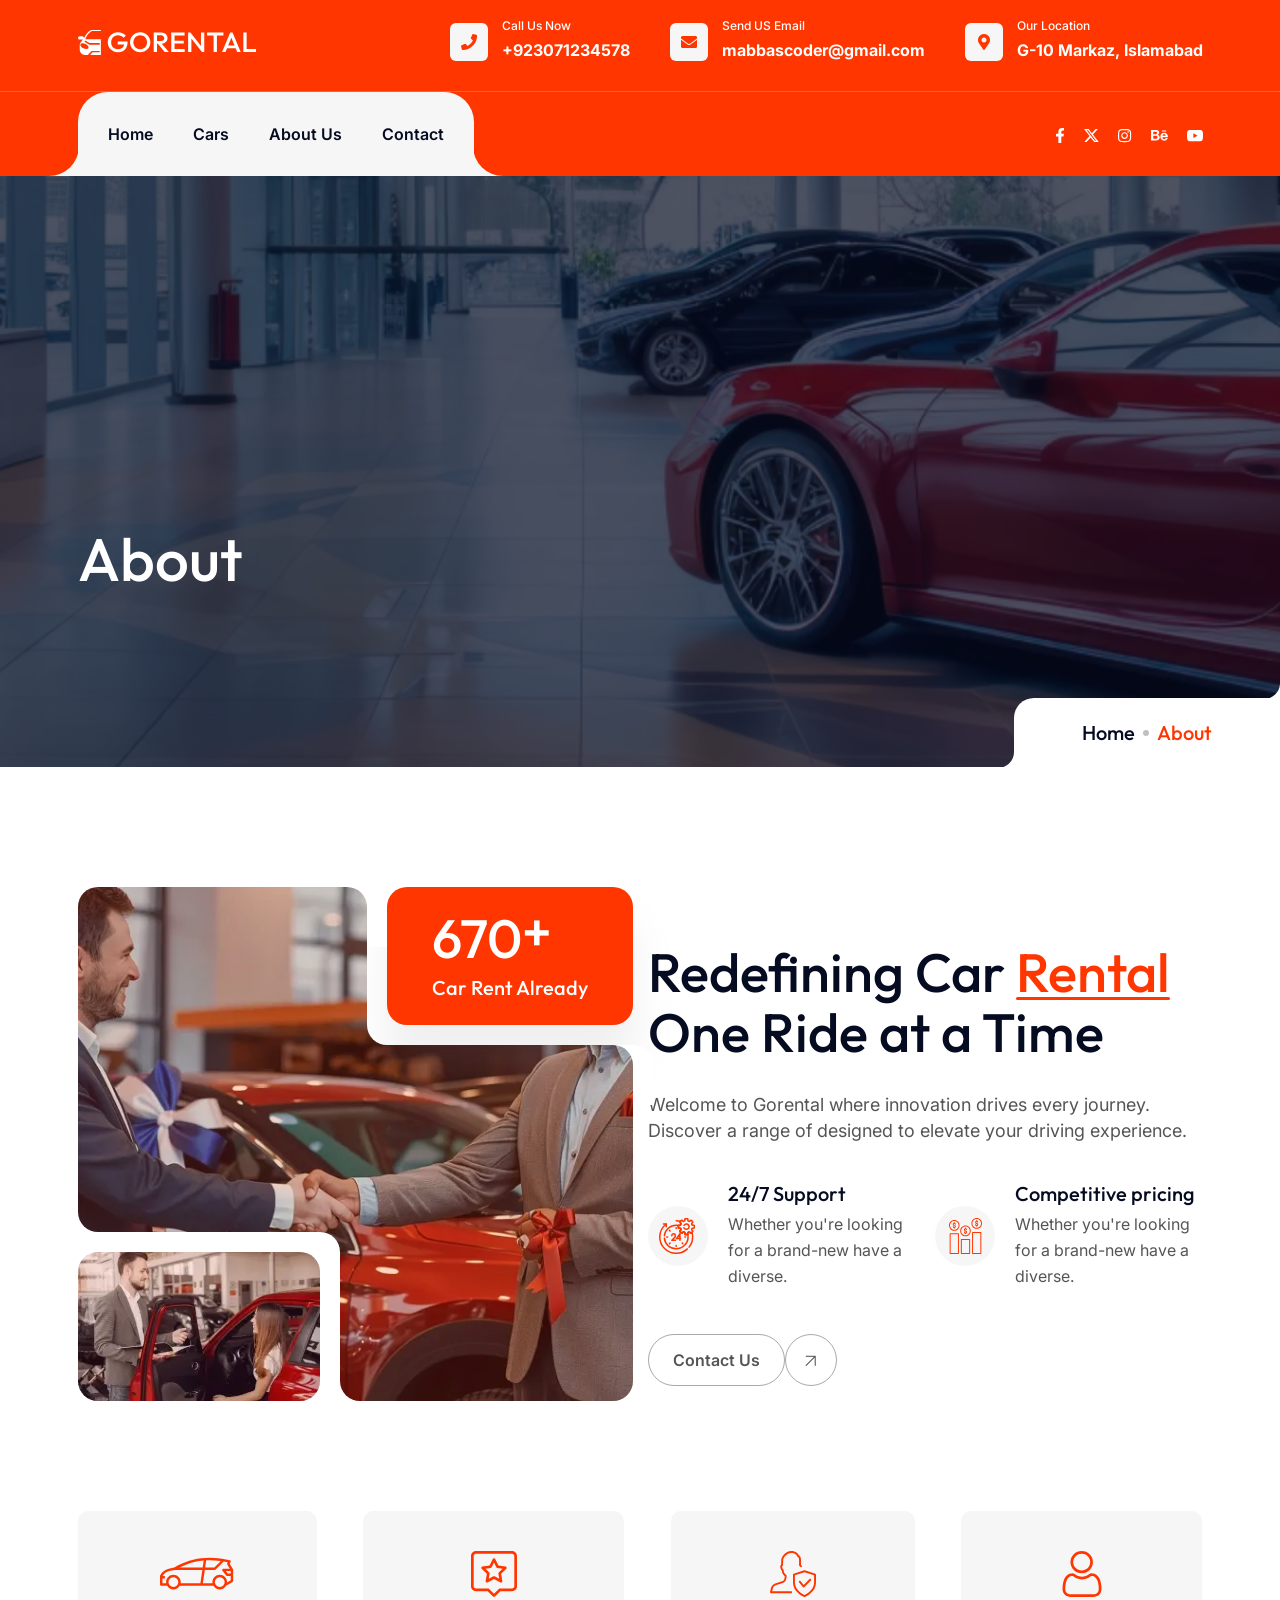
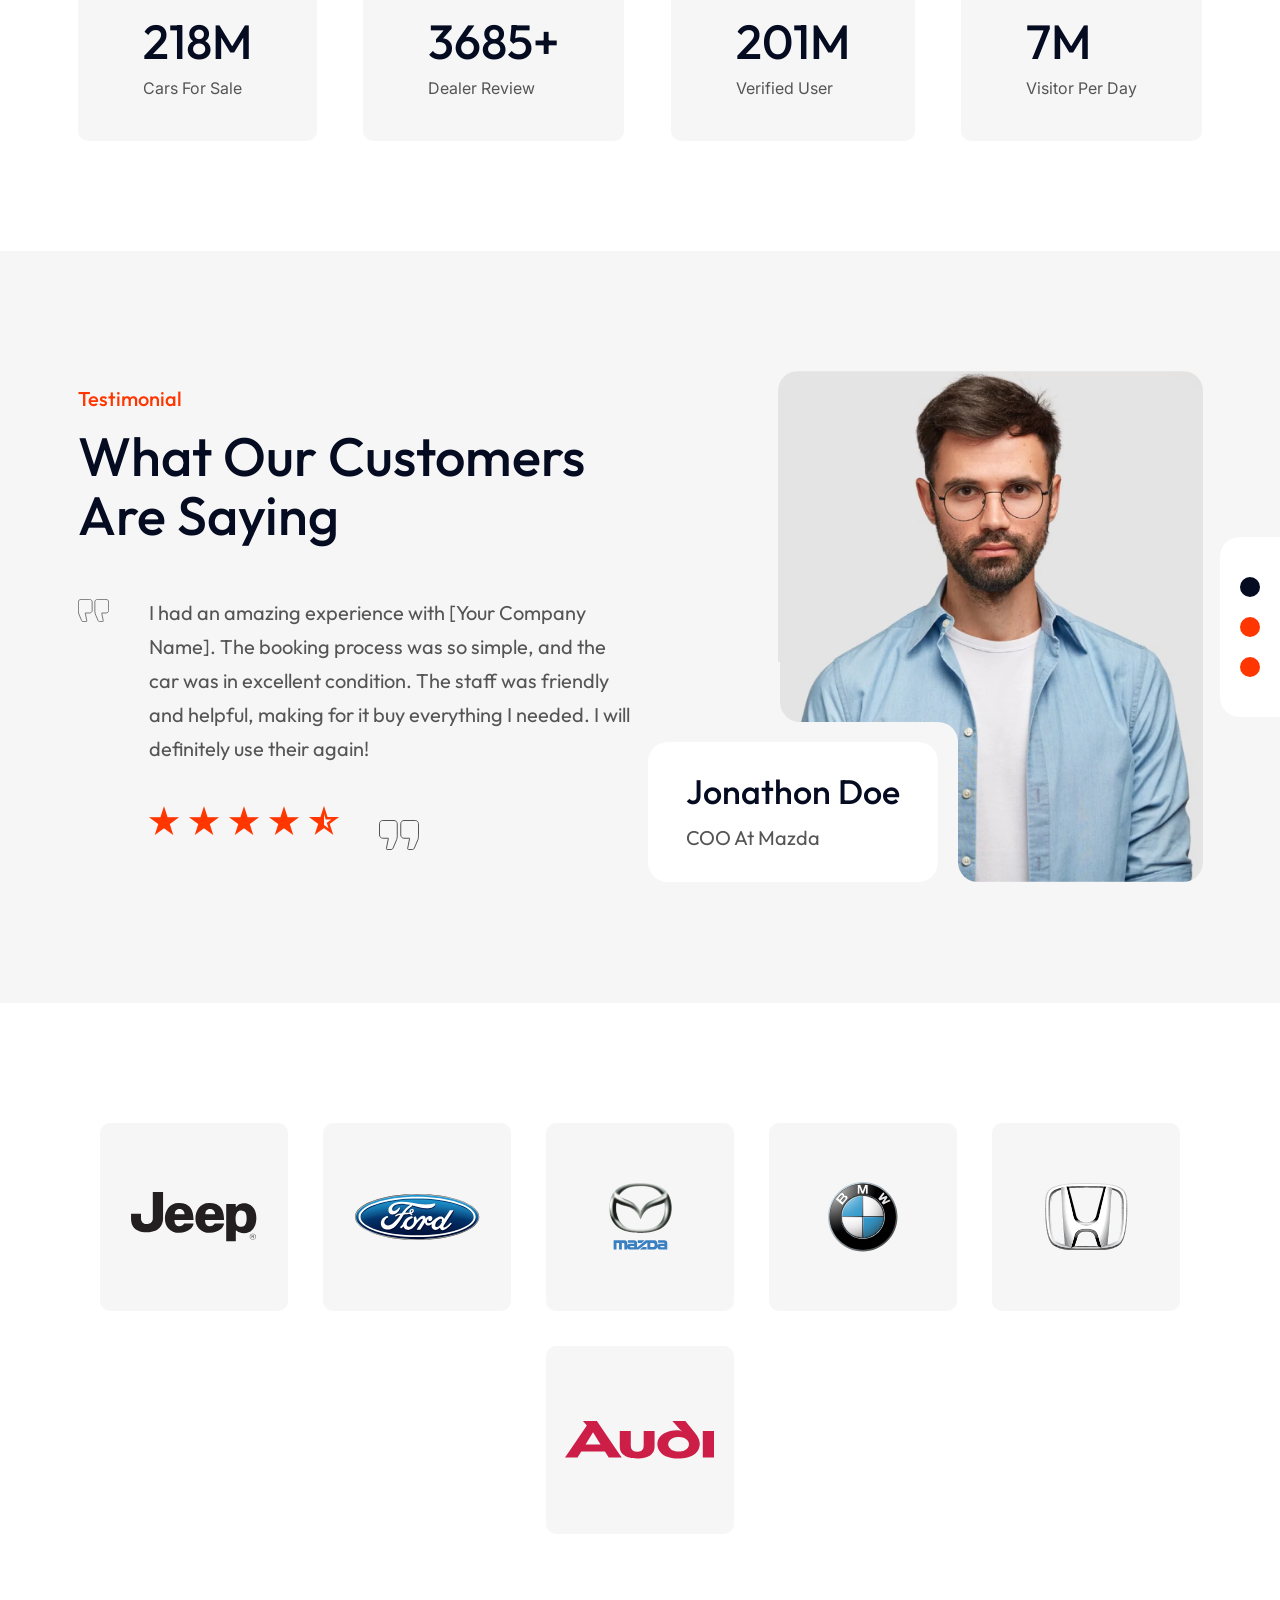
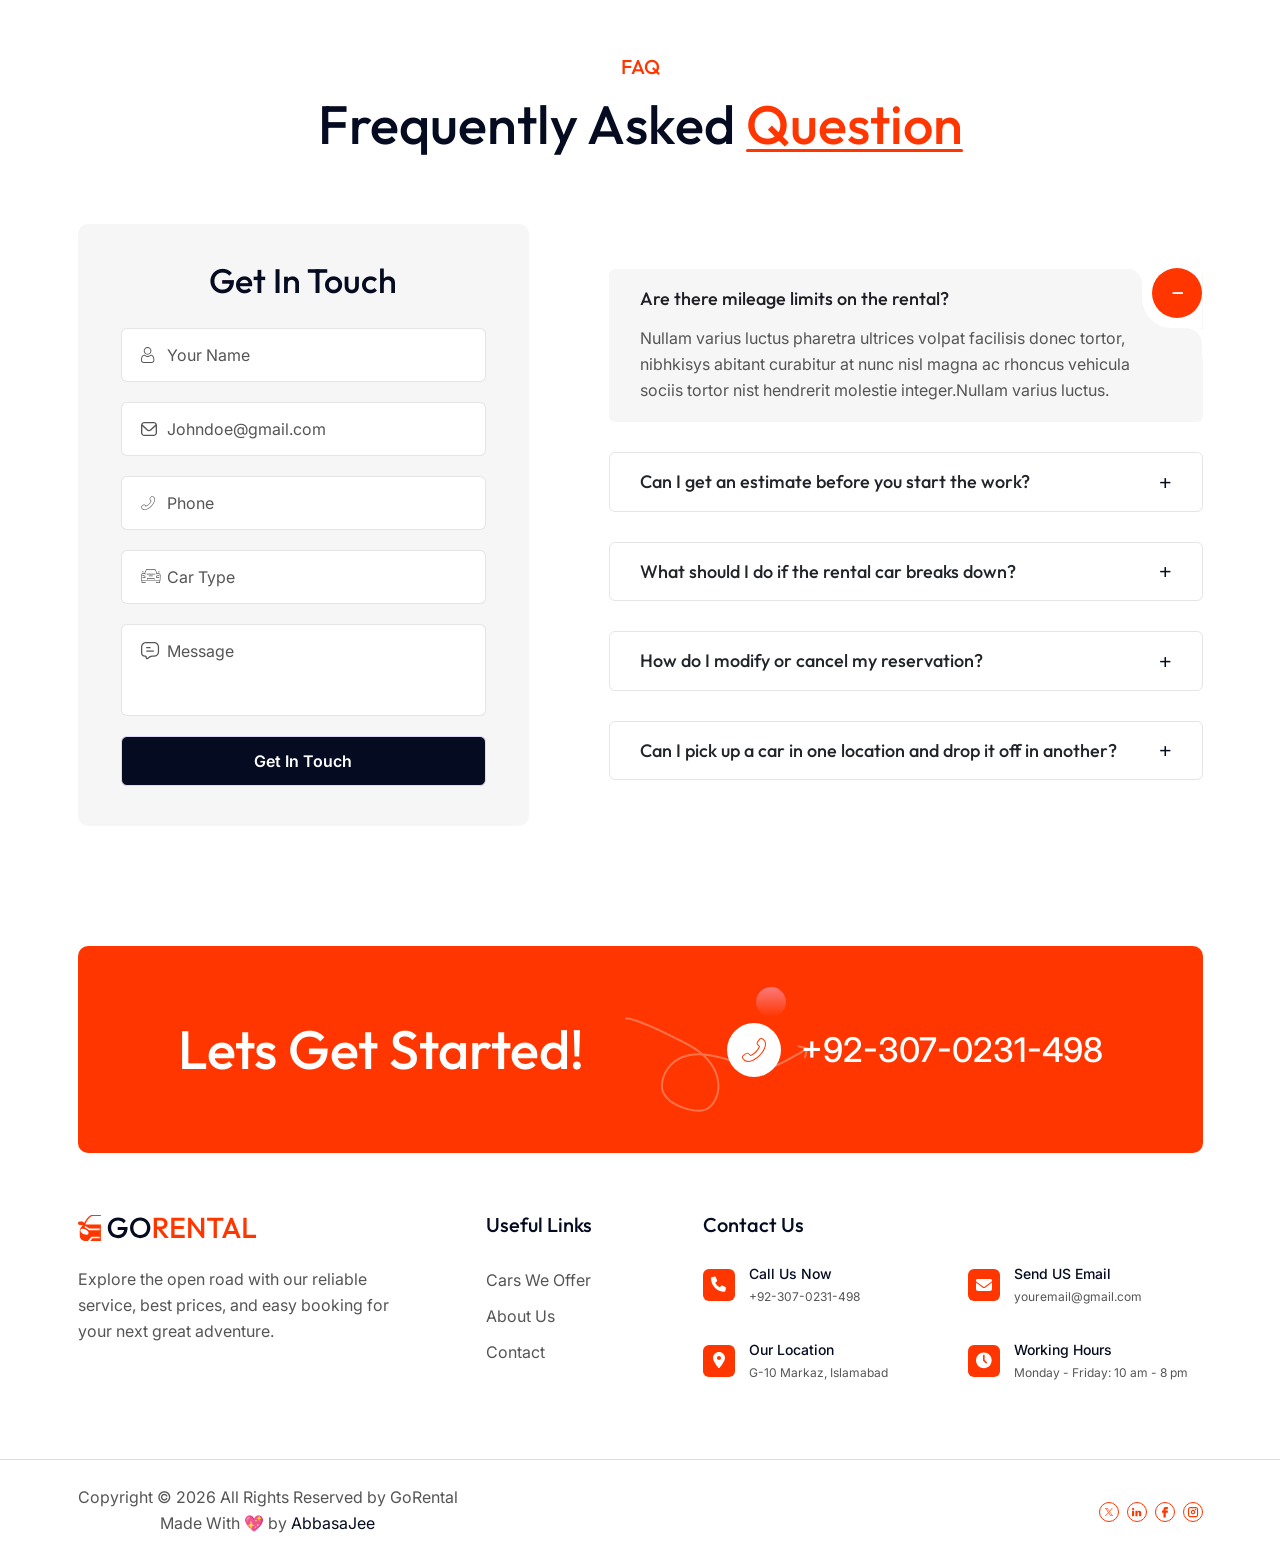
==== commit 2defdc35: "updated footer" ====
--- a/about.html
+++ b/about.html
@@ -756,7 +756,7 @@
                                         new Date().getFullYear()
                                     )
                                 </script>
-                                All Rights Reserved by GoRental
+                                All Rights Reserved by GoRental <br> Made With 💖 by <a href="https://abbasajee.vercel.app">AbbasaJee</a>
                             </p>
                             <ul class="footer-social">
                                 <li>
